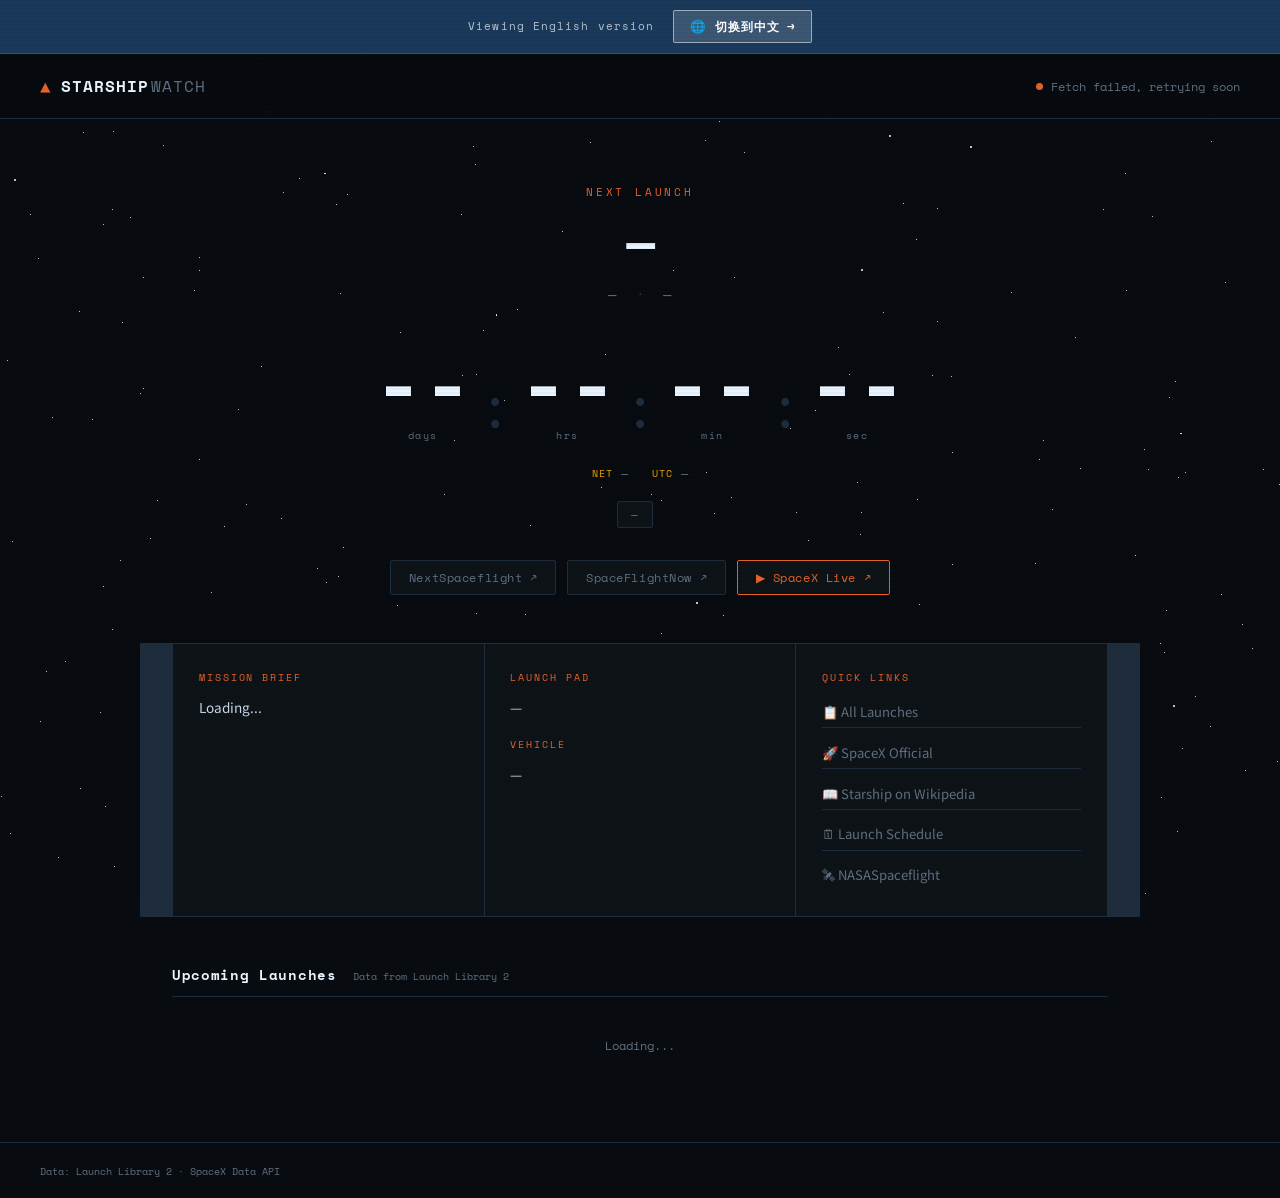
==== en.html @ 59e07bd3 "init: starship tracker" ====
<!DOCTYPE html>
<html lang="en">
<head>
<meta charset="UTF-8">
<meta name="viewport" content="width=device-width, initial-scale=1.0">
<title>Starship Watch — Launch Tracker</title>
<link rel="preconnect" href="https://fonts.googleapis.com">
<link href="https://fonts.googleapis.com/css2?family=Space+Mono:wght@400;700&family=Noto+Sans+SC:wght@300;400;500&display=swap" rel="stylesheet">
<link rel="stylesheet" href="style.css">
</head>
<body>

<div class="starfield" id="starfield"></div>

<div class="lang-banner lang-banner-en">
  <span class="lang-banner-label">Viewing English version</span>
  <a href="index.html" class="lang-switch-btn">
    <span>🌐</span>
    切换到中文
    <span class="lang-switch-arrow">→</span>
  </a>
</div>

<header>
  <div class="logo">
    <span class="logo-mark">▲</span>
    <span class="logo-text">STARSHIP<span class="logo-sub">WATCH</span></span>
  </div>
  <div class="header-status">
    <span class="pulse-dot" id="statusDot"></span>
    <span id="statusText">Connecting...</span>
  </div>
</header>

<main>
  <section class="hero">
    <div class="hero-label">Next Launch</div>
    <h1 class="mission-name" id="missionName">—</h1>
    <div class="mission-meta">
      <span id="rocketName">—</span>
      <span class="sep">·</span>
      <span id="padName">—</span>
    </div>
    <div class="countdown" id="countdown">
      <div class="cd-block"><span class="cd-num" id="cd-d">--</span><span class="cd-label">days</span></div>
      <div class="cd-sep">:</div>
      <div class="cd-block"><span class="cd-num" id="cd-h">--</span><span class="cd-label">hrs</span></div>
      <div class="cd-sep">:</div>
      <div class="cd-block"><span class="cd-num" id="cd-m">--</span><span class="cd-label">min</span></div>
      <div class="cd-sep">:</div>
      <div class="cd-block"><span class="cd-num" id="cd-s">--</span><span class="cd-label">sec</span></div>
    </div>
    <div class="launch-time-row">
      <span class="launch-time-label">NET</span>
      <span id="launchTimeLocal">—</span>
      <span class="launch-time-label" style="margin-left:1rem">UTC</span>
      <span id="launchTimeUTC">—</span>
    </div>
    <div class="status-badge-row">
      <span class="status-badge" id="statusBadge">—</span>
      <span class="prob-badge" id="probBadge"></span>
    </div>
    <div class="hero-links">
      <a id="linkNSF" href="https://nextspaceflight.com" target="_blank" class="ext-btn">NextSpaceflight ↗</a>
      <a id="linkSFN" href="https://spaceflightnow.com" target="_blank" class="ext-btn">SpaceFlightNow ↗</a>
      <a id="linkYT"  href="https://www.youtube.com/@SpaceX" target="_blank" class="ext-btn live-btn">▶ SpaceX Live ↗</a>
    </div>
  </section>

  <section class="info-grid">
    <div class="info-card">
      <div class="info-card-title">Mission Brief</div>
      <div class="info-card-body" id="missionDesc">Loading...</div>
    </div>
    <div class="info-card">
      <div class="info-card-title">Launch Pad</div>
      <div class="info-card-body" id="padInfo">—</div>
      <div class="info-card-title" style="margin-top:1.2rem">Vehicle</div>
      <div class="info-card-body" id="rocketInfo">—</div>
    </div>
    <div class="info-card">
      <div class="info-card-title">Quick Links</div>
      <div class="links-list">
        <a href="https://nextspaceflight.com/launches" target="_blank" class="link-item">📋 All Launches</a>
        <a href="https://www.spacex.com/launches" target="_blank" class="link-item">🚀 SpaceX Official</a>
        <a href="https://en.wikipedia.org/wiki/Starship_(rocket)" target="_blank" class="link-item">📖 Starship on Wikipedia</a>
        <a href="https://spaceflightnow.com/launch-schedule/" target="_blank" class="link-item">🗓 Launch Schedule</a>
        <a href="https://www.nasaspaceflight.com" target="_blank" class="link-item">🛰 NASASpaceflight</a>
      </div>
    </div>
  </section>

  <section class="upcoming">
    <div class="section-header">
      <h2>Upcoming Launches</h2>
      <span class="section-sub">Data from Launch Library 2</span>
    </div>
    <div id="upcomingList" class="launch-list">
      <div class="loading-row">Loading...</div>
    </div>
  </section>
</main>

<footer>
  <span>Data: <a href="https://ll.thespacedevs.com" target="_blank">Launch Library 2</a> · <a href="https://api.spacexdata.com" target="_blank">SpaceX Data API</a></span>
  <span id="lastUpdated"></span>
</footer>

<script>
window.LOCALE = {
  connecting: 'Connecting...', updated: 'Updated', noData: 'No data',
  loading: 'Loading...', fallback: 'Using fallback source', fetchFail: 'Fetch failed, retrying soon',
  noDesc: 'No mission description available.', fallbackDesc: 'No description (SpaceX Data API)',
  dateLocale: 'en-US', timeLabels: ['days','hrs','min','sec'],
};
</script>
<script src="app.js"></script>
</body>
</html>
---- style.css ----
:root {
  --bg: #080c10;
  --bg2: #0e1318;
  --bg3: #141b22;
  --border: #1e2d3d;
  --accent: #e8622a;
  --accent2: #f0a500;
  --text: #c8d8e8;
  --text-dim: #607080;
  --text-bright: #eaf4ff;
  --green: #2ec4a0;
  --mono: 'Space Mono', monospace;
  --sans: 'Noto Sans SC', sans-serif;
}

* { box-sizing: border-box; margin: 0; padding: 0; }

html { scroll-behavior: smooth; }

body {
  background: var(--bg);
  color: var(--text);
  font-family: var(--sans);
  min-height: 100vh;
  overflow-x: hidden;
}

/* Starfield */
.starfield {
  position: fixed;
  inset: 0;
  pointer-events: none;
  z-index: 0;
}
.star {
  position: absolute;
  border-radius: 50%;
  background: #fff;
  animation: twinkle var(--d, 3s) ease-in-out infinite var(--delay, 0s);
}
@keyframes twinkle {
  0%, 100% { opacity: var(--min, 0.1); }
  50% { opacity: var(--max, 0.8); }
}

/* Layout */
header, main, footer { position: relative; z-index: 1; }

header {
  display: flex;
  align-items: center;
  justify-content: space-between;
  padding: 1.2rem 2.5rem;
  border-bottom: 1px solid var(--border);
  background: rgba(8,12,16,0.85);
  backdrop-filter: blur(12px);
  position: sticky;
  top: 0;
  z-index: 100;
}

.logo {
  display: flex;
  align-items: center;
  gap: 0.6rem;
  font-family: var(--mono);
  letter-spacing: 0.06em;
}
.logo-mark {
  color: var(--accent);
  font-size: 1.1rem;
}
.logo-text {
  font-size: 1rem;
  font-weight: 700;
  color: var(--text-bright);
}
.logo-sub {
  color: var(--text-dim);
  font-weight: 400;
  margin-left: 0.15em;
}

.header-status {
  display: flex;
  align-items: center;
  gap: 0.5rem;
  font-family: var(--mono);
  font-size: 0.72rem;
  color: var(--text-dim);
}

.pulse-dot {
  width: 7px;
  height: 7px;
  border-radius: 50%;
  background: var(--text-dim);
  transition: background 0.4s;
}
.pulse-dot.live {
  background: var(--green);
  box-shadow: 0 0 0 0 rgba(46,196,160,0.5);
  animation: pulse-ring 1.8s ease-out infinite;
}
.pulse-dot.error { background: var(--accent); }

@keyframes pulse-ring {
  0% { box-shadow: 0 0 0 0 rgba(46,196,160,0.5); }
  70% { box-shadow: 0 0 0 8px rgba(46,196,160,0); }
  100% { box-shadow: 0 0 0 0 rgba(46,196,160,0); }
}

/* Hero */
.hero {
  max-width: 860px;
  margin: 4rem auto 3rem;
  padding: 0 2rem;
  text-align: center;
}

.hero-label {
  font-family: var(--mono);
  font-size: 0.7rem;
  letter-spacing: 0.25em;
  color: var(--accent);
  text-transform: uppercase;
  margin-bottom: 1rem;
}

.mission-name {
  font-family: var(--mono);
  font-size: clamp(1.8rem, 5vw, 3rem);
  font-weight: 700;
  color: var(--text-bright);
  letter-spacing: -0.01em;
  line-height: 1.1;
  margin-bottom: 0.6rem;
  min-height: 1.2em;
}

.mission-meta {
  font-size: 0.85rem;
  color: var(--text-dim);
  margin-bottom: 2.5rem;
  font-family: var(--mono);
}
.sep { margin: 0 0.6rem; opacity: 0.4; }

/* Countdown */
.countdown {
  display: flex;
  align-items: flex-end;
  justify-content: center;
  gap: 0.4rem;
  margin-bottom: 1.4rem;
}

.cd-block {
  display: flex;
  flex-direction: column;
  align-items: center;
}

.cd-num {
  font-family: var(--mono);
  font-size: clamp(2.8rem, 8vw, 5rem);
  font-weight: 700;
  color: var(--text-bright);
  line-height: 1;
  min-width: 2ch;
  text-align: center;
  transition: color 0.3s;
}

.cd-label {
  font-family: var(--mono);
  font-size: 0.6rem;
  color: var(--text-dim);
  letter-spacing: 0.15em;
  margin-top: 0.3rem;
}

.cd-sep {
  font-family: var(--mono);
  font-size: clamp(2rem, 5vw, 3.5rem);
  color: var(--border);
  padding-bottom: 0.5rem;
  line-height: 1;
}

.launch-time-row {
  font-family: var(--mono);
  font-size: 0.72rem;
  color: var(--text-dim);
  margin-bottom: 1.2rem;
  display: flex;
  align-items: center;
  justify-content: center;
  gap: 0.5rem;
  flex-wrap: wrap;
}
.launch-time-label {
  color: var(--accent2);
  font-size: 0.62rem;
  letter-spacing: 0.1em;
}

.status-badge-row {
  display: flex;
  align-items: center;
  justify-content: center;
  gap: 0.6rem;
  margin-bottom: 2rem;
}

.status-badge {
  font-family: var(--mono);
  font-size: 0.7rem;
  letter-spacing: 0.1em;
  padding: 0.25rem 0.8rem;
  border-radius: 2px;
  border: 1px solid var(--border);
  color: var(--text-dim);
  background: var(--bg2);
}
.status-badge.go { border-color: var(--green); color: var(--green); background: rgba(46,196,160,0.08); }
.status-badge.tbd { border-color: var(--accent2); color: var(--accent2); background: rgba(240,165,0,0.08); }
.status-badge.success { border-color: var(--green); color: var(--green); }
.status-badge.failure { border-color: var(--accent); color: var(--accent); }

.prob-badge {
  font-family: var(--mono);
  font-size: 0.7rem;
  color: var(--text-dim);
}

/* Hero link buttons */
.hero-links {
  display: flex;
  gap: 0.7rem;
  justify-content: center;
  flex-wrap: wrap;
}

.ext-btn {
  font-family: var(--mono);
  font-size: 0.72rem;
  padding: 0.5rem 1.1rem;
  border: 1px solid var(--border);
  color: var(--text-dim);
  text-decoration: none;
  border-radius: 2px;
  background: var(--bg2);
  transition: all 0.2s;
  letter-spacing: 0.05em;
}
.ext-btn:hover {
  border-color: var(--text-dim);
  color: var(--text-bright);
  background: var(--bg3);
}
.live-btn {
  border-color: var(--accent);
  color: var(--accent);
}
.live-btn:hover {
  background: rgba(232,98,42,0.1);
  color: var(--accent);
}

/* Info grid */
.info-grid {
  max-width: 1000px;
  margin: 0 auto 3rem;
  padding: 0 2rem;
  display: grid;
  grid-template-columns: 1fr 1fr 1fr;
  gap: 1px;
  background: var(--border);
  border: 1px solid var(--border);
}

@media (max-width: 700px) {
  .info-grid { grid-template-columns: 1fr; }
}

.info-card {
  background: var(--bg2);
  padding: 1.6rem;
}

.info-card-title {
  font-family: var(--mono);
  font-size: 0.62rem;
  letter-spacing: 0.2em;
  text-transform: uppercase;
  color: var(--accent);
  margin-bottom: 0.7rem;
}

.info-card-body {
  font-size: 0.85rem;
  color: var(--text);
  line-height: 1.65;
}

.links-list {
  display: flex;
  flex-direction: column;
  gap: 0.5rem;
}

.link-item {
  font-size: 0.82rem;
  color: var(--text-dim);
  text-decoration: none;
  padding: 0.4rem 0;
  border-bottom: 1px solid var(--border);
  transition: color 0.2s;
  display: block;
}
.link-item:hover { color: var(--text-bright); }
.link-item:last-child { border-bottom: none; }

/* Upcoming section */
.upcoming {
  max-width: 1000px;
  margin: 0 auto 4rem;
  padding: 0 2rem;
}

.section-header {
  display: flex;
  align-items: baseline;
  gap: 1rem;
  margin-bottom: 1rem;
  padding-bottom: 0.7rem;
  border-bottom: 1px solid var(--border);
}

.section-header h2 {
  font-family: var(--mono);
  font-size: 0.85rem;
  font-weight: 700;
  color: var(--text-bright);
  letter-spacing: 0.05em;
}

.section-sub {
  font-family: var(--mono);
  font-size: 0.65rem;
  color: var(--text-dim);
}

.launch-list { display: flex; flex-direction: column; }

.loading-row {
  font-family: var(--mono);
  font-size: 0.75rem;
  color: var(--text-dim);
  padding: 1.5rem 0;
  text-align: center;
}

.launch-row {
  display: grid;
  grid-template-columns: 8rem 1fr auto;
  align-items: center;
  gap: 1.2rem;
  padding: 0.9rem 1rem;
  border-bottom: 1px solid var(--border);
  background: transparent;
  transition: background 0.15s;
  cursor: default;
}
.launch-row:hover { background: var(--bg2); }
.launch-row.is-next { border-left: 2px solid var(--accent); }

.launch-row-date {
  font-family: var(--mono);
  font-size: 0.7rem;
  color: var(--text-dim);
  line-height: 1.5;
}

.launch-row-name {
  font-size: 0.85rem;
  color: var(--text);
  font-weight: 500;
}
.launch-row-rocket {
  font-family: var(--mono);
  font-size: 0.65rem;
  color: var(--text-dim);
  margin-top: 0.2rem;
}

.launch-row-badge {
  font-family: var(--mono);
  font-size: 0.6rem;
  padding: 0.15rem 0.5rem;
  border-radius: 2px;
  border: 1px solid var(--border);
  color: var(--text-dim);
  white-space: nowrap;
}
.launch-row-badge.go { border-color: var(--green); color: var(--green); }
.launch-row-badge.tbd { border-color: var(--accent2); color: var(--accent2); }

@media (max-width: 500px) {
  .launch-row { grid-template-columns: 6rem 1fr; }
  .launch-row-badge { display: none; }
  .countdown { gap: 0.2rem; }
  header { padding: 1rem 1.2rem; }
}

/* Footer */
footer {
  border-top: 1px solid var(--border);
  padding: 1.2rem 2.5rem;
  display: flex;
  justify-content: space-between;
  font-family: var(--mono);
  font-size: 0.65rem;
  color: var(--text-dim);
  flex-wrap: wrap;
  gap: 0.5rem;
}
footer a { color: var(--text-dim); text-decoration: none; }
footer a:hover { color: var(--text); }

/* Language switcher banner */
.lang-banner {
  display: flex;
  align-items: center;
  justify-content: center;
  gap: 1.2rem;
  padding: 0.65rem 2rem;
  background: var(--accent);
  position: relative;
  z-index: 200;
}
.lang-banner-en {
  background: #1a3a5c;
  border-bottom: 1px solid #2a5a8c;
}
.lang-banner-label {
  font-family: var(--mono);
  font-size: 0.68rem;
  letter-spacing: 0.1em;
  color: rgba(255,255,255,0.7);
}
.lang-switch-btn {
  display: inline-flex;
  align-items: center;
  gap: 0.45rem;
  font-family: var(--mono);
  font-size: 0.78rem;
  font-weight: 700;
  letter-spacing: 0.08em;
  color: #fff;
  text-decoration: none;
  background: rgba(255,255,255,0.15);
  border: 1.5px solid rgba(255,255,255,0.5);
  padding: 0.35rem 1rem;
  border-radius: 2px;
  transition: all 0.18s;
}
.lang-switch-btn:hover {
  background: rgba(255,255,255,0.28);
  border-color: #fff;
  transform: translateX(3px);
}
.lang-switch-arrow { transition: transform 0.18s; }
.lang-switch-btn:hover .lang-switch-arrow { transform: translateX(4px); }
@media (max-width: 500px) {
  .lang-banner { flex-direction: column; gap: 0.5rem; padding: 0.7rem 1rem; }
  .lang-banner-label { font-size: 0.62rem; }
}

/* Scan line effect */
body::after {
  content: '';
  position: fixed;
  inset: 0;
  pointer-events: none;
  background: repeating-linear-gradient(
    0deg,
    transparent,
    transparent 2px,
    rgba(0,0,0,0.03) 2px,
    rgba(0,0,0,0.03) 4px
  );
  z-index: 999;
}
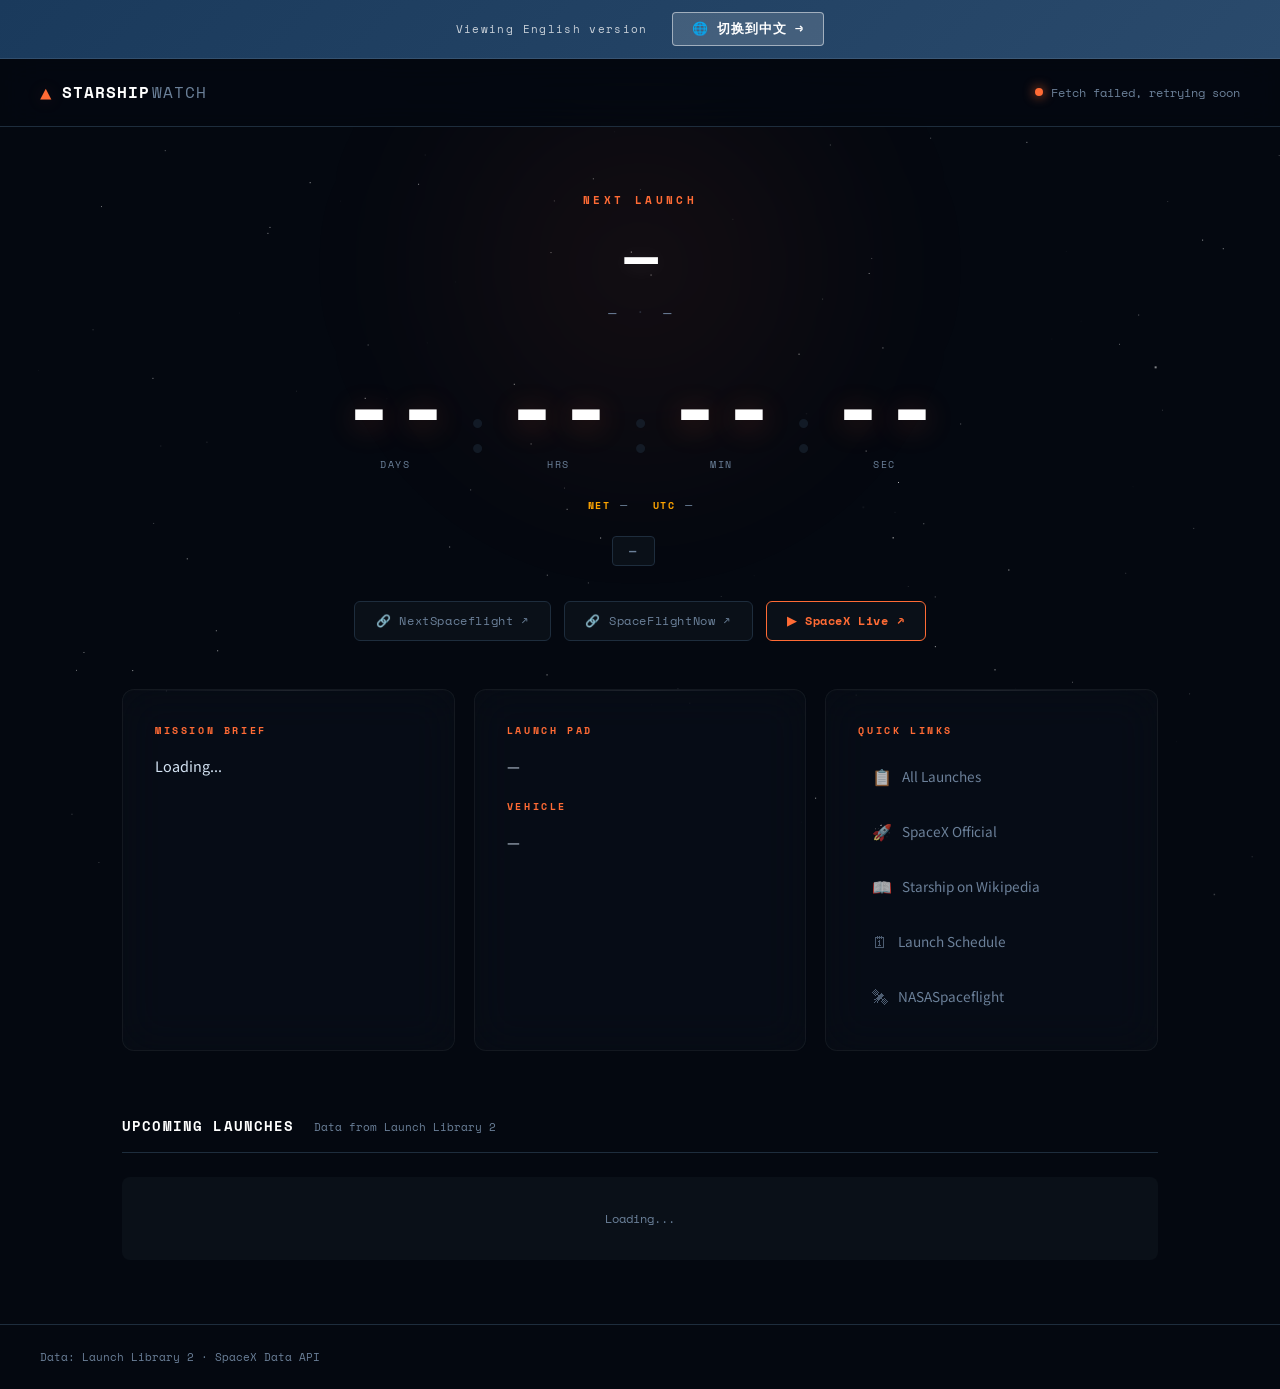
==== commit 6ac263ac: "Rename en-v2.html to en.html" ====
--- a/en.html
+++ b/en.html
@@ -4,24 +4,85 @@
 <meta charset="UTF-8">
 <meta name="viewport" content="width=device-width, initial-scale=1.0">
 <title>Starship Watch — Launch Tracker</title>
+
+<!-- Optimized font loading -->
 <link rel="preconnect" href="https://fonts.googleapis.com">
+<link rel="preconnect" href="https://fonts.gstatic.com" crossorigin>
 <link href="https://fonts.googleapis.com/css2?family=Space+Mono:wght@400;700&family=Noto+Sans+SC:wght@300;400;500&display=swap" rel="stylesheet">
-<link rel="stylesheet" href="style.css">
+
+<!-- Critical CSS inlined for faster first paint -->
+<style>
+:root {
+  --bg: #040810;
+  --bg2: #0a1018;
+  --bg3: #121820;
+  --border: #1e2d3d;
+  --accent: #ff6b35;
+  --accent2: #ffa500;
+  --text: #d4e4f4;
+  --text-dim: #6b8099;
+  --text-bright: #ffffff;
+  --green: #00d9a3;
+  --mono: 'Space Mono', 'Courier New', monospace;
+  --sans: 'Noto Sans SC', -apple-system, BlinkMacSystemFont, sans-serif;
+}
+* { box-sizing: border-box; margin: 0; padding: 0; }
+html { scroll-behavior: smooth; }
+body {
+  background: var(--bg);
+  color: var(--text);
+  font-family: var(--sans);
+  min-height: 100vh;
+  overflow-x: hidden;
+  font-display: swap;
+}
+#starfield-canvas {
+  position: fixed;
+  inset: 0;
+  pointer-events: none;
+  z-index: 0;
+  opacity: 0;
+  transition: opacity 0.8s ease-in;
+}
+#starfield-canvas.loaded { opacity: 1; }
+</style>
+
+<link rel="stylesheet" href="style-v2.css">
+
+<!-- Google Analytics -->
+<script async src="https://www.googletagmanager.com/gtag/js?id=G-8QHQLHM57Y"></script>
+<script>
+  window.dataLayer = window.dataLayer || [];
+  function gtag(){dataLayer.push(arguments);}
+  gtag('js', new Date());
+  gtag('config', 'G-8QHQLHM57Y');
+</script>
+
+<!-- Google AdSense -->
+<script async src="https://pagead2.googlesyndication.com/pagead/js/adsbygoogle.js?client=ca-pub-1574975766873033"
+     crossorigin="anonymous"></script>
 </head>
 <body>
 
-<div class="starfield" id="starfield"></div>
+<!-- Canvas-based starfield for better performance -->
+<canvas id="starfield-canvas"></canvas>
+
+<!-- Loading skeleton -->
+<div class="loading-skeleton" id="loadingSkeleton">
+  <div class="skeleton-header"></div>
+  <div class="skeleton-hero"></div>
+</div>
 
 <div class="lang-banner lang-banner-en">
   <span class="lang-banner-label">Viewing English version</span>
-  <a href="index.html" class="lang-switch-btn">
+  <a href="zh.html" class="lang-switch-btn">
     <span>🌐</span>
     切换到中文
     <span class="lang-switch-arrow">→</span>
   </a>
 </div>
 
-<header>
+<header class="header-animated">
   <div class="logo">
     <span class="logo-mark">▲</span>
     <span class="logo-text">STARSHIP<span class="logo-sub">WATCH</span></span>
@@ -34,58 +95,115 @@
 
 <main>
   <section class="hero">
-    <div class="hero-label">Next Launch</div>
-    <h1 class="mission-name" id="missionName">—</h1>
-    <div class="mission-meta">
+    <div class="hero-glow"></div>
+    <div class="hero-label fade-in-up">Next Launch</div>
+    <h1 class="mission-name fade-in-up" id="missionName" style="animation-delay: 0.1s">—</h1>
+    <div class="mission-meta fade-in-up" style="animation-delay: 0.2s">
       <span id="rocketName">—</span>
       <span class="sep">·</span>
       <span id="padName">—</span>
     </div>
-    <div class="countdown" id="countdown">
-      <div class="cd-block"><span class="cd-num" id="cd-d">--</span><span class="cd-label">days</span></div>
+    
+    <!-- Enhanced countdown with flip animation -->
+    <div class="countdown fade-in-up" id="countdown" style="animation-delay: 0.3s">
+      <div class="cd-block">
+        <div class="cd-flip-container">
+          <span class="cd-num" id="cd-d">--</span>
+        </div>
+        <span class="cd-label">days</span>
+      </div>
       <div class="cd-sep">:</div>
-      <div class="cd-block"><span class="cd-num" id="cd-h">--</span><span class="cd-label">hrs</span></div>
+      <div class="cd-block">
+        <div class="cd-flip-container">
+          <span class="cd-num" id="cd-h">--</span>
+        </div>
+        <span class="cd-label">hrs</span>
+      </div>
       <div class="cd-sep">:</div>
-      <div class="cd-block"><span class="cd-num" id="cd-m">--</span><span class="cd-label">min</span></div>
+      <div class="cd-block">
+        <div class="cd-flip-container">
+          <span class="cd-num" id="cd-m">--</span>
+        </div>
+        <span class="cd-label">min</span>
+      </div>
       <div class="cd-sep">:</div>
-      <div class="cd-block"><span class="cd-num" id="cd-s">--</span><span class="cd-label">sec</span></div>
-    </div>
-    <div class="launch-time-row">
+      <div class="cd-block">
+        <div class="cd-flip-container">
+          <span class="cd-num" id="cd-s">--</span>
+        </div>
+        <span class="cd-label">sec</span>
+      </div>
+    </div>
+    
+    <div class="launch-time-row fade-in-up" style="animation-delay: 0.4s">
       <span class="launch-time-label">NET</span>
       <span id="launchTimeLocal">—</span>
       <span class="launch-time-label" style="margin-left:1rem">UTC</span>
       <span id="launchTimeUTC">—</span>
     </div>
-    <div class="status-badge-row">
+    
+    <div class="status-badge-row fade-in-up" style="animation-delay: 0.5s">
       <span class="status-badge" id="statusBadge">—</span>
       <span class="prob-badge" id="probBadge"></span>
     </div>
-    <div class="hero-links">
-      <a id="linkNSF" href="https://nextspaceflight.com" target="_blank" class="ext-btn">NextSpaceflight ↗</a>
-      <a id="linkSFN" href="https://spaceflightnow.com" target="_blank" class="ext-btn">SpaceFlightNow ↗</a>
-      <a id="linkYT"  href="https://www.youtube.com/@SpaceX" target="_blank" class="ext-btn live-btn">▶ SpaceX Live ↗</a>
+    
+    <div class="hero-links fade-in-up" style="animation-delay: 0.6s">
+      <a id="linkNSF" href="https://nextspaceflight.com" target="_blank" class="ext-btn">
+        <span class="btn-icon">🔗</span>
+        <span>NextSpaceflight</span>
+        <span class="btn-arrow">↗</span>
+      </a>
+      <a id="linkSFN" href="https://spaceflightnow.com" target="_blank" class="ext-btn">
+        <span class="btn-icon">🔗</span>
+        <span>SpaceFlightNow</span>
+        <span class="btn-arrow">↗</span>
+      </a>
+      <a id="linkYT" href="https://www.youtube.com/@SpaceX" target="_blank" class="ext-btn live-btn">
+        <span class="btn-icon">▶</span>
+        <span>SpaceX Live</span>
+        <span class="btn-arrow">↗</span>
+      </a>
     </div>
   </section>
 
+  <!-- Enhanced info grid with glassmorphism -->
   <section class="info-grid">
-    <div class="info-card">
+    <div class="info-card glass-card">
+      <div class="card-glow"></div>
       <div class="info-card-title">Mission Brief</div>
       <div class="info-card-body" id="missionDesc">Loading...</div>
     </div>
-    <div class="info-card">
+    <div class="info-card glass-card">
+      <div class="card-glow"></div>
       <div class="info-card-title">Launch Pad</div>
       <div class="info-card-body" id="padInfo">—</div>
       <div class="info-card-title" style="margin-top:1.2rem">Vehicle</div>
       <div class="info-card-body" id="rocketInfo">—</div>
     </div>
-    <div class="info-card">
+    <div class="info-card glass-card">
+      <div class="card-glow"></div>
       <div class="info-card-title">Quick Links</div>
       <div class="links-list">
-        <a href="https://nextspaceflight.com/launches" target="_blank" class="link-item">📋 All Launches</a>
-        <a href="https://www.spacex.com/launches" target="_blank" class="link-item">🚀 SpaceX Official</a>
-        <a href="https://en.wikipedia.org/wiki/Starship_(rocket)" target="_blank" class="link-item">📖 Starship on Wikipedia</a>
-        <a href="https://spaceflightnow.com/launch-schedule/" target="_blank" class="link-item">🗓 Launch Schedule</a>
-        <a href="https://www.nasaspaceflight.com" target="_blank" class="link-item">🛰 NASASpaceflight</a>
+        <a href="https://nextspaceflight.com/launches" target="_blank" class="link-item">
+          <span class="link-icon">📋</span>
+          <span>All Launches</span>
+        </a>
+        <a href="https://www.spacex.com/launches" target="_blank" class="link-item">
+          <span class="link-icon">🚀</span>
+          <span>SpaceX Official</span>
+        </a>
+        <a href="https://en.wikipedia.org/wiki/Starship_(rocket)" target="_blank" class="link-item">
+          <span class="link-icon">📖</span>
+          <span>Starship on Wikipedia</span>
+        </a>
+        <a href="https://spaceflightnow.com/launch-schedule/" target="_blank" class="link-item">
+          <span class="link-icon">🗓</span>
+          <span>Launch Schedule</span>
+        </a>
+        <a href="https://www.nasaspaceflight.com" target="_blank" class="link-item">
+          <span class="link-icon">🛰</span>
+          <span>NASASpaceflight</span>
+        </a>
       </div>
     </div>
   </section>
@@ -114,6 +232,6 @@
   dateLocale: 'en-US', timeLabels: ['days','hrs','min','sec'],
 };
 </script>
-<script src="app.js"></script>
+<script src="app-v2.js"></script>
 </body>
 </html>
--- a/style-v2.css
+++ b/style-v2.css
@@ -0,0 +1,770 @@
+:root {
+  --bg: #040810;
+  --bg2: #0a1018;
+  --bg3: #121820;
+  --border: #1e2d3d;
+  --accent: #ff6b35;
+  --accent2: #ffa500;
+  --text: #d4e4f4;
+  --text-dim: #6b8099;
+  --text-bright: #ffffff;
+  --green: #00d9a3;
+  --glow-accent: rgba(255, 107, 53, 0.15);
+  --glow-green: rgba(0, 217, 163, 0.15);
+  --mono: 'Space Mono', 'Courier New', monospace;
+  --sans: 'Noto Sans SC', -apple-system, BlinkMacSystemFont, sans-serif;
+}
+
+* { 
+  box-sizing: border-box; 
+  margin: 0; 
+  padding: 0; 
+}
+
+html { 
+  scroll-behavior: smooth;
+}
+
+body {
+  background: var(--bg);
+  color: var(--text);
+  font-family: var(--sans);
+  min-height: 100vh;
+  overflow-x: hidden;
+  position: relative;
+}
+
+/* Loading Skeleton */
+.loading-skeleton {
+  position: fixed;
+  inset: 0;
+  background: var(--bg);
+  z-index: 9999;
+  display: flex;
+  flex-direction: column;
+  padding: 2rem;
+  opacity: 1;
+  transition: opacity 0.4s ease-out;
+  pointer-events: none;
+}
+.loading-skeleton.hidden {
+  opacity: 0;
+}
+.skeleton-header {
+  width: 200px;
+  height: 40px;
+  background: linear-gradient(90deg, var(--bg2) 25%, var(--bg3) 50%, var(--bg2) 75%);
+  background-size: 200% 100%;
+  animation: skeleton-loading 1.5s infinite;
+  border-radius: 4px;
+  margin-bottom: 3rem;
+}
+.skeleton-hero {
+  width: 60%;
+  max-width: 500px;
+  height: 300px;
+  margin: 0 auto;
+  background: linear-gradient(90deg, var(--bg2) 25%, var(--bg3) 50%, var(--bg2) 75%);
+  background-size: 200% 100%;
+  animation: skeleton-loading 1.5s infinite;
+  border-radius: 8px;
+}
+@keyframes skeleton-loading {
+  0% { background-position: 200% 0; }
+  100% { background-position: -200% 0; }
+}
+
+/* Fade in animations */
+@keyframes fadeInUp {
+  from {
+    opacity: 0;
+    transform: translateY(30px);
+  }
+  to {
+    opacity: 1;
+    transform: translateY(0);
+  }
+}
+.fade-in-up {
+  animation: fadeInUp 0.8s cubic-bezier(0.22, 1, 0.36, 1) forwards;
+  opacity: 0;
+}
+
+/* Layout */
+header, main, footer { 
+  position: relative; 
+  z-index: 1; 
+}
+
+/* Enhanced Header with animation */
+header {
+  display: flex;
+  align-items: center;
+  justify-content: space-between;
+  padding: 1.2rem 2.5rem;
+  border-bottom: 1px solid var(--border);
+  background: rgba(4, 8, 16, 0.9);
+  backdrop-filter: blur(20px) saturate(180%);
+  position: sticky;
+  top: 0;
+  z-index: 100;
+  transition: all 0.3s ease;
+}
+.header-animated {
+  animation: slideDown 0.6s cubic-bezier(0.22, 1, 0.36, 1);
+}
+@keyframes slideDown {
+  from {
+    transform: translateY(-100%);
+    opacity: 0;
+  }
+  to {
+    transform: translateY(0);
+    opacity: 1;
+  }
+}
+
+.logo {
+  display: flex;
+  align-items: center;
+  gap: 0.6rem;
+  font-family: var(--mono);
+  letter-spacing: 0.06em;
+  transition: transform 0.3s ease;
+}
+.logo:hover {
+  transform: translateX(3px);
+}
+.logo-mark {
+  color: var(--accent);
+  font-size: 1.2rem;
+  filter: drop-shadow(0 0 8px var(--glow-accent));
+}
+.logo-text {
+  font-size: 1rem;
+  font-weight: 700;
+  color: var(--text-bright);
+}
+.logo-sub {
+  color: var(--text-dim);
+  font-weight: 400;
+  margin-left: 0.15em;
+}
+
+.header-status {
+  display: flex;
+  align-items: center;
+  gap: 0.5rem;
+  font-family: var(--mono);
+  font-size: 0.72rem;
+  color: var(--text-dim);
+}
+
+.pulse-dot {
+  width: 8px;
+  height: 8px;
+  border-radius: 50%;
+  background: var(--text-dim);
+  transition: all 0.4s cubic-bezier(0.4, 0, 0.2, 1);
+  position: relative;
+}
+.pulse-dot.live {
+  background: var(--green);
+  box-shadow: 0 0 0 0 var(--glow-green), 0 0 12px var(--green);
+  animation: pulse-ring 2s cubic-bezier(0.4, 0, 0.6, 1) infinite;
+}
+.pulse-dot.error { 
+  background: var(--accent);
+  box-shadow: 0 0 12px var(--accent);
+}
+
+@keyframes pulse-ring {
+  0% { 
+    box-shadow: 0 0 0 0 var(--glow-green), 0 0 12px var(--green);
+  }
+  50% {
+    box-shadow: 0 0 0 10px rgba(0, 217, 163, 0), 0 0 18px var(--green);
+  }
+  100% { 
+    box-shadow: 0 0 0 0 rgba(0, 217, 163, 0), 0 0 12px var(--green);
+  }
+}
+
+/* Hero Section with Glow Effect */
+.hero {
+  max-width: 900px;
+  margin: 4rem auto 3rem;
+  padding: 0 2rem;
+  text-align: center;
+  position: relative;
+}
+
+.hero-glow {
+  position: absolute;
+  top: -50%;
+  left: 50%;
+  transform: translateX(-50%);
+  width: 600px;
+  height: 600px;
+  background: radial-gradient(circle, var(--glow-accent) 0%, transparent 70%);
+  pointer-events: none;
+  opacity: 0.5;
+  filter: blur(60px);
+  z-index: -1;
+}
+
+.hero-label {
+  font-family: var(--mono);
+  font-size: 0.7rem;
+  letter-spacing: 0.3em;
+  color: var(--accent);
+  text-transform: uppercase;
+  margin-bottom: 1rem;
+  font-weight: 700;
+}
+
+.mission-name {
+  font-family: var(--mono);
+  font-size: clamp(2rem, 6vw, 3.5rem);
+  font-weight: 700;
+  color: var(--text-bright);
+  letter-spacing: -0.02em;
+  line-height: 1.1;
+  margin-bottom: 0.6rem;
+  min-height: 1.2em;
+  text-shadow: 0 2px 20px rgba(255, 255, 255, 0.1);
+}
+
+.mission-meta {
+  font-size: 0.9rem;
+  color: var(--text-dim);
+  margin-bottom: 2.5rem;
+  font-family: var(--mono);
+}
+.sep { 
+  margin: 0 0.6rem; 
+  opacity: 0.3; 
+}
+
+/* Enhanced Countdown with Flip Animation */
+.countdown {
+  display: flex;
+  align-items: flex-end;
+  justify-content: center;
+  gap: 0.5rem;
+  margin-bottom: 1.5rem;
+}
+
+.cd-block {
+  display: flex;
+  flex-direction: column;
+  align-items: center;
+}
+
+.cd-flip-container {
+  perspective: 1000px;
+  min-width: 2.2ch;
+}
+
+.cd-num {
+  font-family: var(--mono);
+  font-size: clamp(3rem, 9vw, 5.5rem);
+  font-weight: 700;
+  color: var(--text-bright);
+  line-height: 1;
+  text-align: center;
+  display: inline-block;
+  text-shadow: 0 4px 30px rgba(255, 107, 53, 0.3);
+  transition: all 0.3s cubic-bezier(0.4, 0, 0.2, 1);
+}
+
+.cd-num.urgent {
+  color: var(--accent);
+  text-shadow: 0 4px 30px var(--accent);
+  animation: urgent-pulse 1s ease-in-out infinite;
+}
+
+@keyframes urgent-pulse {
+  0%, 100% { transform: scale(1); }
+  50% { transform: scale(1.05); }
+}
+
+.cd-label {
+  font-family: var(--mono);
+  font-size: 0.65rem;
+  color: var(--text-dim);
+  letter-spacing: 0.15em;
+  margin-top: 0.4rem;
+  text-transform: uppercase;
+}
+
+.cd-sep {
+  font-family: var(--mono);
+  font-size: clamp(2.2rem, 6vw, 4rem);
+  color: var(--border);
+  padding-bottom: 0.8rem;
+  line-height: 1;
+  opacity: 0.5;
+}
+
+.launch-time-row {
+  font-family: var(--mono);
+  font-size: 0.75rem;
+  color: var(--text-dim);
+  margin-bottom: 1.4rem;
+  display: flex;
+  align-items: center;
+  justify-content: center;
+  gap: 0.6rem;
+  flex-wrap: wrap;
+}
+.launch-time-label {
+  color: var(--accent2);
+  font-size: 0.65rem;
+  letter-spacing: 0.15em;
+  font-weight: 700;
+}
+
+.status-badge-row {
+  display: flex;
+  align-items: center;
+  justify-content: center;
+  gap: 0.8rem;
+  margin-bottom: 2.2rem;
+}
+
+.status-badge {
+  font-family: var(--mono);
+  font-size: 0.72rem;
+  letter-spacing: 0.12em;
+  padding: 0.35rem 1rem;
+  border-radius: 4px;
+  border: 1.5px solid var(--border);
+  color: var(--text-dim);
+  background: var(--bg2);
+  transition: all 0.3s cubic-bezier(0.4, 0, 0.2, 1);
+  font-weight: 700;
+}
+.status-badge.go { 
+  border-color: var(--green); 
+  color: var(--green); 
+  background: rgba(0, 217, 163, 0.1);
+  box-shadow: 0 0 20px var(--glow-green);
+}
+.status-badge.tbd { 
+  border-color: var(--accent2); 
+  color: var(--accent2); 
+  background: rgba(255, 165, 0, 0.1); 
+}
+.status-badge.success { 
+  border-color: var(--green); 
+  color: var(--green); 
+}
+.status-badge.failure { 
+  border-color: var(--accent); 
+  color: var(--accent); 
+}
+
+.prob-badge {
+  font-family: var(--mono);
+  font-size: 0.72rem;
+  color: var(--text);
+  font-weight: 500;
+}
+
+/* Enhanced Hero Link Buttons */
+.hero-links {
+  display: flex;
+  gap: 0.8rem;
+  justify-content: center;
+  flex-wrap: wrap;
+}
+
+.ext-btn {
+  font-family: var(--mono);
+  font-size: 0.75rem;
+  padding: 0.65rem 1.3rem;
+  border: 1.5px solid var(--border);
+  color: var(--text-dim);
+  text-decoration: none;
+  border-radius: 6px;
+  background: var(--bg2);
+  transition: all 0.3s cubic-bezier(0.4, 0, 0.2, 1);
+  letter-spacing: 0.05em;
+  display: flex;
+  align-items: center;
+  gap: 0.5rem;
+  position: relative;
+  overflow: hidden;
+  font-weight: 500;
+}
+.ext-btn::before {
+  content: '';
+  position: absolute;
+  inset: 0;
+  background: linear-gradient(135deg, transparent 0%, var(--bg3) 100%);
+  opacity: 0;
+  transition: opacity 0.3s;
+}
+.ext-btn:hover {
+  border-color: var(--text);
+  color: var(--text-bright);
+  transform: translateY(-2px);
+  box-shadow: 0 8px 25px rgba(0, 0, 0, 0.3);
+}
+.ext-btn:hover::before {
+  opacity: 1;
+}
+.ext-btn:active {
+  transform: translateY(0);
+}
+
+.btn-icon, .btn-arrow {
+  position: relative;
+  z-index: 1;
+  transition: transform 0.3s;
+}
+.ext-btn:hover .btn-arrow {
+  transform: translate(3px, -3px);
+}
+
+.live-btn {
+  border-color: var(--accent);
+  color: var(--accent);
+  font-weight: 700;
+}
+.live-btn::before {
+  background: linear-gradient(135deg, transparent 0%, rgba(255, 107, 53, 0.15) 100%);
+}
+.live-btn:hover {
+  background: rgba(255, 107, 53, 0.15);
+  color: var(--accent);
+  border-color: var(--accent);
+  box-shadow: 0 8px 30px var(--glow-accent);
+}
+
+/* Glassmorphism Info Grid */
+.info-grid {
+  max-width: 1100px;
+  margin: 0 auto 4rem;
+  padding: 0 2rem;
+  display: grid;
+  grid-template-columns: repeat(3, 1fr);
+  gap: 1.2rem;
+}
+
+@media (max-width: 800px) {
+  .info-grid { 
+    grid-template-columns: 1fr; 
+    gap: 1rem;
+  }
+}
+
+.glass-card {
+  position: relative;
+  background: rgba(10, 16, 24, 0.6);
+  backdrop-filter: blur(20px) saturate(150%);
+  border: 1px solid rgba(255, 255, 255, 0.05);
+  border-radius: 12px;
+  padding: 2rem;
+  transition: all 0.4s cubic-bezier(0.4, 0, 0.2, 1);
+  overflow: hidden;
+}
+
+.glass-card::before {
+  content: '';
+  position: absolute;
+  top: 0;
+  left: 0;
+  right: 0;
+  height: 1px;
+  background: linear-gradient(90deg, transparent, rgba(255, 255, 255, 0.1), transparent);
+}
+
+.card-glow {
+  position: absolute;
+  top: -50%;
+  left: -50%;
+  width: 200%;
+  height: 200%;
+  background: radial-gradient(circle, var(--glow-accent) 0%, transparent 50%);
+  opacity: 0;
+  transition: opacity 0.5s;
+  pointer-events: none;
+}
+
+.glass-card:hover {
+  transform: translateY(-4px);
+  border-color: rgba(255, 107, 53, 0.3);
+  box-shadow: 0 12px 40px rgba(0, 0, 0, 0.3), 0 0 60px var(--glow-accent);
+}
+
+.glass-card:hover .card-glow {
+  opacity: 0.15;
+}
+
+.info-card-title {
+  font-family: var(--mono);
+  font-size: 0.65rem;
+  letter-spacing: 0.25em;
+  text-transform: uppercase;
+  color: var(--accent);
+  margin-bottom: 1rem;
+  font-weight: 700;
+}
+
+.info-card-body {
+  font-size: 0.9rem;
+  color: var(--text);
+  line-height: 1.7;
+}
+
+.links-list {
+  display: flex;
+  flex-direction: column;
+  gap: 0.6rem;
+}
+
+.link-item {
+  font-size: 0.85rem;
+  color: var(--text-dim);
+  text-decoration: none;
+  padding: 0.6rem 0.8rem;
+  border-radius: 6px;
+  transition: all 0.3s cubic-bezier(0.4, 0, 0.2, 1);
+  display: flex;
+  align-items: center;
+  gap: 0.6rem;
+  background: transparent;
+  border: 1px solid transparent;
+}
+.link-item:hover { 
+  color: var(--text-bright); 
+  background: rgba(255, 255, 255, 0.03);
+  border-color: var(--border);
+  transform: translateX(4px);
+}
+
+.link-icon {
+  font-size: 1rem;
+  opacity: 0.7;
+  transition: opacity 0.3s;
+}
+.link-item:hover .link-icon {
+  opacity: 1;
+}
+
+/* Upcoming Section */
+.upcoming {
+  max-width: 1100px;
+  margin: 0 auto 4rem;
+  padding: 0 2rem;
+}
+
+.section-header {
+  display: flex;
+  align-items: baseline;
+  gap: 1.2rem;
+  margin-bottom: 1.5rem;
+  padding-bottom: 1rem;
+  border-bottom: 1px solid var(--border);
+}
+
+.section-header h2 {
+  font-family: var(--mono);
+  font-size: 0.9rem;
+  font-weight: 700;
+  color: var(--text-bright);
+  letter-spacing: 0.08em;
+  text-transform: uppercase;
+}
+
+.section-sub {
+  font-family: var(--mono);
+  font-size: 0.68rem;
+  color: var(--text-dim);
+}
+
+.launch-list { 
+  display: flex; 
+  flex-direction: column; 
+  gap: 1px;
+  background: var(--border);
+  border-radius: 8px;
+  overflow: hidden;
+}
+
+.loading-row {
+  font-family: var(--mono);
+  font-size: 0.78rem;
+  color: var(--text-dim);
+  padding: 2rem;
+  text-align: center;
+  background: var(--bg2);
+}
+
+.launch-row {
+  display: grid;
+  grid-template-columns: 9rem 1fr auto;
+  align-items: center;
+  gap: 1.5rem;
+  padding: 1.2rem 1.5rem;
+  background: var(--bg2);
+  transition: all 0.3s cubic-bezier(0.4, 0, 0.2, 1);
+  cursor: default;
+  position: relative;
+}
+.launch-row:hover { 
+  background: var(--bg3);
+  transform: translateX(4px);
+}
+.launch-row.is-next { 
+  border-left: 3px solid var(--accent);
+  background: rgba(255, 107, 53, 0.05);
+}
+.launch-row.is-next::before {
+  content: 'NEXT';
+  position: absolute;
+  top: 0.5rem;
+  right: 0.5rem;
+  font-family: var(--mono);
+  font-size: 0.6rem;
+  color: var(--accent);
+  letter-spacing: 0.2em;
+  font-weight: 700;
+}
+
+.launch-row-date {
+  font-family: var(--mono);
+  font-size: 0.72rem;
+  color: var(--text-dim);
+  line-height: 1.6;
+}
+
+.launch-row-name {
+  font-size: 0.9rem;
+  color: var(--text);
+  font-weight: 500;
+  line-height: 1.4;
+}
+.launch-row-rocket {
+  font-family: var(--mono);
+  font-size: 0.68rem;
+  color: var(--text-dim);
+  margin-top: 0.3rem;
+}
+
+.launch-row-badge {
+  font-family: var(--mono);
+  font-size: 0.62rem;
+  padding: 0.25rem 0.7rem;
+  border-radius: 4px;
+  border: 1px solid var(--border);
+  color: var(--text-dim);
+  white-space: nowrap;
+  font-weight: 600;
+  letter-spacing: 0.05em;
+}
+.launch-row-badge.go { 
+  border-color: var(--green); 
+  color: var(--green);
+  background: rgba(0, 217, 163, 0.1);
+}
+.launch-row-badge.tbd { 
+  border-color: var(--accent2); 
+  color: var(--accent2);
+  background: rgba(255, 165, 0, 0.1);
+}
+
+@media (max-width: 600px) {
+  .launch-row { 
+    grid-template-columns: 7rem 1fr; 
+    gap: 1rem;
+    padding: 1rem;
+  }
+  .launch-row-badge { display: none; }
+  .countdown { gap: 0.3rem; }
+  header { padding: 1rem 1.5rem; }
+  .hero { padding: 0 1.5rem; }
+  .info-grid, .upcoming { padding: 0 1.5rem; }
+}
+
+/* Footer */
+footer {
+  border-top: 1px solid var(--border);
+  padding: 1.5rem 2.5rem;
+  display: flex;
+  justify-content: space-between;
+  font-family: var(--mono);
+  font-size: 0.68rem;
+  color: var(--text-dim);
+  flex-wrap: wrap;
+  gap: 0.7rem;
+  background: rgba(4, 8, 16, 0.5);
+}
+footer a { 
+  color: var(--text-dim); 
+  text-decoration: none; 
+  transition: color 0.3s;
+}
+footer a:hover { 
+  color: var(--text); 
+}
+
+/* Language Switcher Banner */
+.lang-banner {
+  display: flex;
+  align-items: center;
+  justify-content: center;
+  gap: 1.5rem;
+  padding: 0.75rem 2rem;
+  background: var(--accent);
+  position: relative;
+  z-index: 200;
+}
+.lang-banner-en {
+  background: linear-gradient(135deg, #1a3a5c 0%, #2a4a6c 100%);
+  border-bottom: 1px solid rgba(255, 255, 255, 0.1);
+}
+.lang-banner-label {
+  font-family: var(--mono);
+  font-size: 0.7rem;
+  letter-spacing: 0.12em;
+  color: rgba(255,255,255,0.75);
+}
+.lang-switch-btn {
+  display: inline-flex;
+  align-items: center;
+  gap: 0.5rem;
+  font-family: var(--mono);
+  font-size: 0.8rem;
+  font-weight: 700;
+  letter-spacing: 0.08em;
+  color: #fff;
+  text-decoration: none;
+  background: rgba(255,255,255,0.15);
+  border: 1.5px solid rgba(255,255,255,0.5);
+  padding: 0.4rem 1.2rem;
+  border-radius: 4px;
+  transition: all 0.25s cubic-bezier(0.4, 0, 0.2, 1);
+}
+.lang-switch-btn:hover {
+  background: rgba(255,255,255,0.3);
+  border-color: #fff;
+  transform: translateX(4px);
+  box-shadow: 0 4px 12px rgba(0, 0, 0, 0.2);
+}
+.lang-switch-arrow { 
+  transition: transform 0.25s; 
+}
+.lang-switch-btn:hover .lang-switch-arrow { 
+  transform: translateX(4px); 
+}
+@media (max-width: 600px) {
+  .lang-banner { 
+    flex-direction: column; 
+    gap: 0.6rem; 
+    padding: 0.8rem 1rem; 
+  }
+  .lang-banner-label { font-size: 0.65rem; }
+}
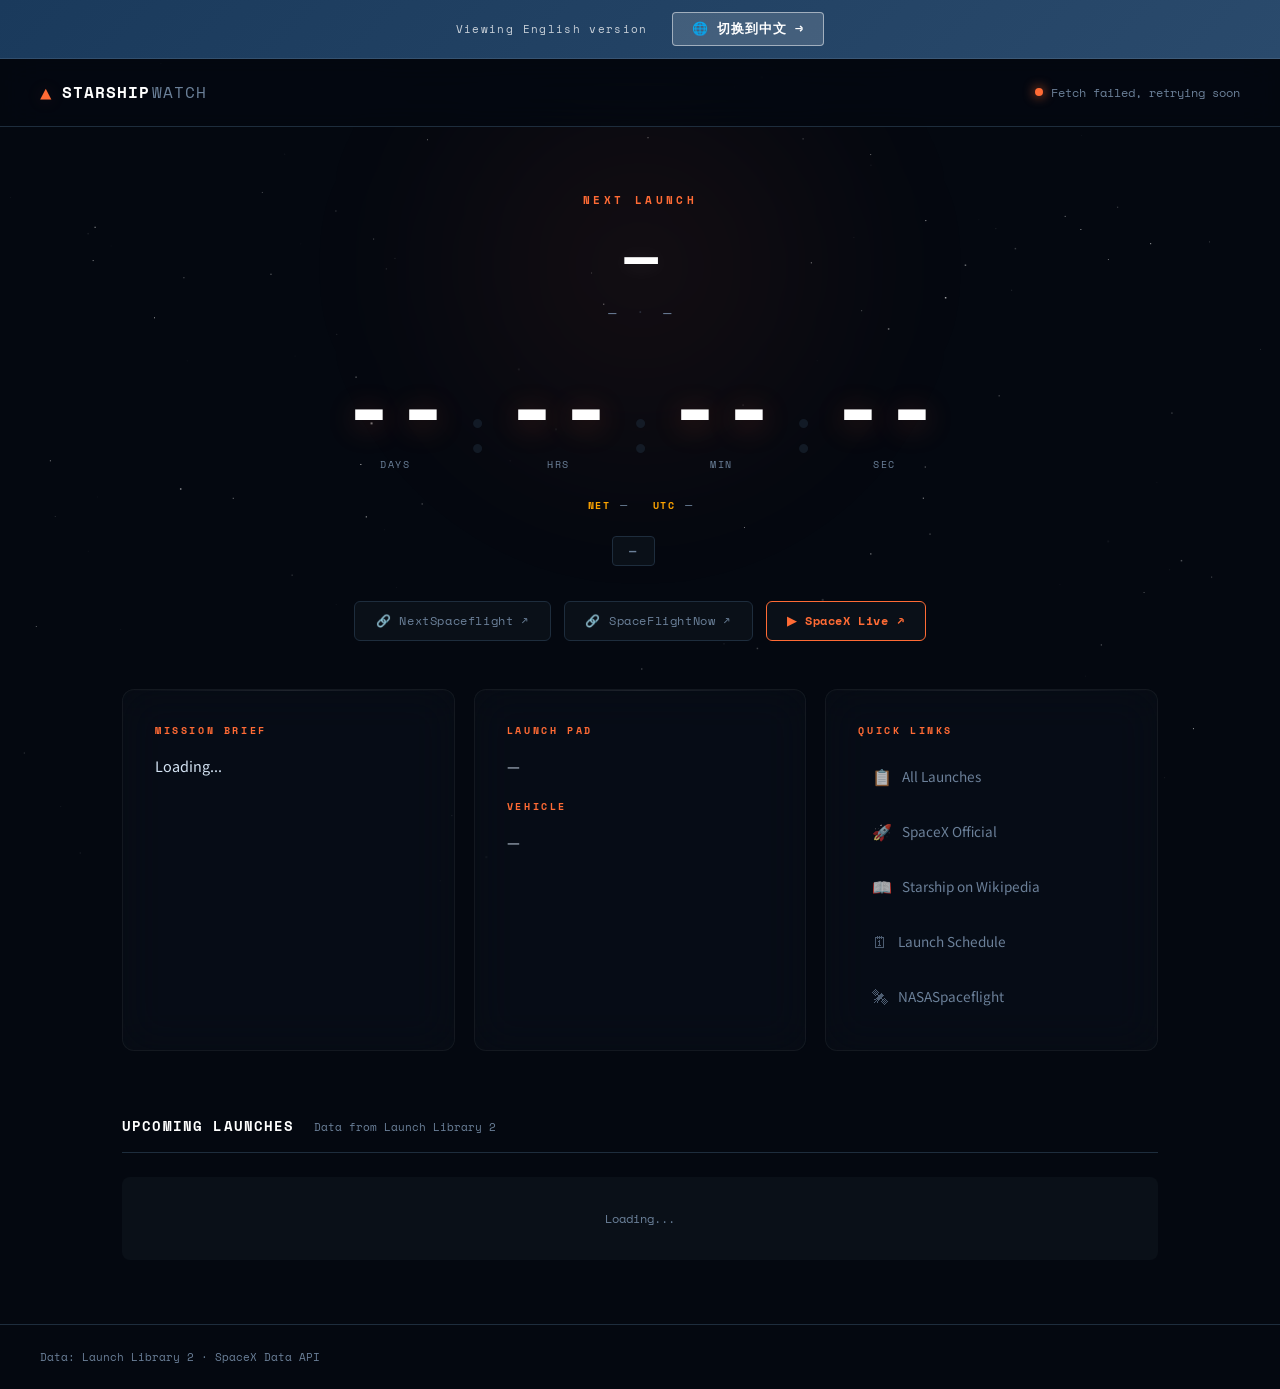
==== commit 39ab3a03: "Update en.html" ====
--- a/en.html
+++ b/en.html
@@ -47,7 +47,7 @@
 #starfield-canvas.loaded { opacity: 1; }
 </style>
 
-<link rel="stylesheet" href="style-v2.css">
+<link rel="stylesheet" href="style.css">
 
 <!-- Google Analytics -->
 <script async src="https://www.googletagmanager.com/gtag/js?id=G-8QHQLHM57Y"></script>
@@ -232,6 +232,6 @@
   dateLocale: 'en-US', timeLabels: ['days','hrs','min','sec'],
 };
 </script>
-<script src="app-v2.js"></script>
+<script src="app.js"></script>
 </body>
 </html>
--- a/style.css
+++ b/style.css
@@ -0,0 +1,770 @@
+:root {
+  --bg: #040810;
+  --bg2: #0a1018;
+  --bg3: #121820;
+  --border: #1e2d3d;
+  --accent: #ff6b35;
+  --accent2: #ffa500;
+  --text: #d4e4f4;
+  --text-dim: #6b8099;
+  --text-bright: #ffffff;
+  --green: #00d9a3;
+  --glow-accent: rgba(255, 107, 53, 0.15);
+  --glow-green: rgba(0, 217, 163, 0.15);
+  --mono: 'Space Mono', 'Courier New', monospace;
+  --sans: 'Noto Sans SC', -apple-system, BlinkMacSystemFont, sans-serif;
+}
+
+* { 
+  box-sizing: border-box; 
+  margin: 0; 
+  padding: 0; 
+}
+
+html { 
+  scroll-behavior: smooth;
+}
+
+body {
+  background: var(--bg);
+  color: var(--text);
+  font-family: var(--sans);
+  min-height: 100vh;
+  overflow-x: hidden;
+  position: relative;
+}
+
+/* Loading Skeleton */
+.loading-skeleton {
+  position: fixed;
+  inset: 0;
+  background: var(--bg);
+  z-index: 9999;
+  display: flex;
+  flex-direction: column;
+  padding: 2rem;
+  opacity: 1;
+  transition: opacity 0.4s ease-out;
+  pointer-events: none;
+}
+.loading-skeleton.hidden {
+  opacity: 0;
+}
+.skeleton-header {
+  width: 200px;
+  height: 40px;
+  background: linear-gradient(90deg, var(--bg2) 25%, var(--bg3) 50%, var(--bg2) 75%);
+  background-size: 200% 100%;
+  animation: skeleton-loading 1.5s infinite;
+  border-radius: 4px;
+  margin-bottom: 3rem;
+}
+.skeleton-hero {
+  width: 60%;
+  max-width: 500px;
+  height: 300px;
+  margin: 0 auto;
+  background: linear-gradient(90deg, var(--bg2) 25%, var(--bg3) 50%, var(--bg2) 75%);
+  background-size: 200% 100%;
+  animation: skeleton-loading 1.5s infinite;
+  border-radius: 8px;
+}
+@keyframes skeleton-loading {
+  0% { background-position: 200% 0; }
+  100% { background-position: -200% 0; }
+}
+
+/* Fade in animations */
+@keyframes fadeInUp {
+  from {
+    opacity: 0;
+    transform: translateY(30px);
+  }
+  to {
+    opacity: 1;
+    transform: translateY(0);
+  }
+}
+.fade-in-up {
+  animation: fadeInUp 0.8s cubic-bezier(0.22, 1, 0.36, 1) forwards;
+  opacity: 0;
+}
+
+/* Layout */
+header, main, footer { 
+  position: relative; 
+  z-index: 1; 
+}
+
+/* Enhanced Header with animation */
+header {
+  display: flex;
+  align-items: center;
+  justify-content: space-between;
+  padding: 1.2rem 2.5rem;
+  border-bottom: 1px solid var(--border);
+  background: rgba(4, 8, 16, 0.9);
+  backdrop-filter: blur(20px) saturate(180%);
+  position: sticky;
+  top: 0;
+  z-index: 100;
+  transition: all 0.3s ease;
+}
+.header-animated {
+  animation: slideDown 0.6s cubic-bezier(0.22, 1, 0.36, 1);
+}
+@keyframes slideDown {
+  from {
+    transform: translateY(-100%);
+    opacity: 0;
+  }
+  to {
+    transform: translateY(0);
+    opacity: 1;
+  }
+}
+
+.logo {
+  display: flex;
+  align-items: center;
+  gap: 0.6rem;
+  font-family: var(--mono);
+  letter-spacing: 0.06em;
+  transition: transform 0.3s ease;
+}
+.logo:hover {
+  transform: translateX(3px);
+}
+.logo-mark {
+  color: var(--accent);
+  font-size: 1.2rem;
+  filter: drop-shadow(0 0 8px var(--glow-accent));
+}
+.logo-text {
+  font-size: 1rem;
+  font-weight: 700;
+  color: var(--text-bright);
+}
+.logo-sub {
+  color: var(--text-dim);
+  font-weight: 400;
+  margin-left: 0.15em;
+}
+
+.header-status {
+  display: flex;
+  align-items: center;
+  gap: 0.5rem;
+  font-family: var(--mono);
+  font-size: 0.72rem;
+  color: var(--text-dim);
+}
+
+.pulse-dot {
+  width: 8px;
+  height: 8px;
+  border-radius: 50%;
+  background: var(--text-dim);
+  transition: all 0.4s cubic-bezier(0.4, 0, 0.2, 1);
+  position: relative;
+}
+.pulse-dot.live {
+  background: var(--green);
+  box-shadow: 0 0 0 0 var(--glow-green), 0 0 12px var(--green);
+  animation: pulse-ring 2s cubic-bezier(0.4, 0, 0.6, 1) infinite;
+}
+.pulse-dot.error { 
+  background: var(--accent);
+  box-shadow: 0 0 12px var(--accent);
+}
+
+@keyframes pulse-ring {
+  0% { 
+    box-shadow: 0 0 0 0 var(--glow-green), 0 0 12px var(--green);
+  }
+  50% {
+    box-shadow: 0 0 0 10px rgba(0, 217, 163, 0), 0 0 18px var(--green);
+  }
+  100% { 
+    box-shadow: 0 0 0 0 rgba(0, 217, 163, 0), 0 0 12px var(--green);
+  }
+}
+
+/* Hero Section with Glow Effect */
+.hero {
+  max-width: 900px;
+  margin: 4rem auto 3rem;
+  padding: 0 2rem;
+  text-align: center;
+  position: relative;
+}
+
+.hero-glow {
+  position: absolute;
+  top: -50%;
+  left: 50%;
+  transform: translateX(-50%);
+  width: 600px;
+  height: 600px;
+  background: radial-gradient(circle, var(--glow-accent) 0%, transparent 70%);
+  pointer-events: none;
+  opacity: 0.5;
+  filter: blur(60px);
+  z-index: -1;
+}
+
+.hero-label {
+  font-family: var(--mono);
+  font-size: 0.7rem;
+  letter-spacing: 0.3em;
+  color: var(--accent);
+  text-transform: uppercase;
+  margin-bottom: 1rem;
+  font-weight: 700;
+}
+
+.mission-name {
+  font-family: var(--mono);
+  font-size: clamp(2rem, 6vw, 3.5rem);
+  font-weight: 700;
+  color: var(--text-bright);
+  letter-spacing: -0.02em;
+  line-height: 1.1;
+  margin-bottom: 0.6rem;
+  min-height: 1.2em;
+  text-shadow: 0 2px 20px rgba(255, 255, 255, 0.1);
+}
+
+.mission-meta {
+  font-size: 0.9rem;
+  color: var(--text-dim);
+  margin-bottom: 2.5rem;
+  font-family: var(--mono);
+}
+.sep { 
+  margin: 0 0.6rem; 
+  opacity: 0.3; 
+}
+
+/* Enhanced Countdown with Flip Animation */
+.countdown {
+  display: flex;
+  align-items: flex-end;
+  justify-content: center;
+  gap: 0.5rem;
+  margin-bottom: 1.5rem;
+}
+
+.cd-block {
+  display: flex;
+  flex-direction: column;
+  align-items: center;
+}
+
+.cd-flip-container {
+  perspective: 1000px;
+  min-width: 2.2ch;
+}
+
+.cd-num {
+  font-family: var(--mono);
+  font-size: clamp(3rem, 9vw, 5.5rem);
+  font-weight: 700;
+  color: var(--text-bright);
+  line-height: 1;
+  text-align: center;
+  display: inline-block;
+  text-shadow: 0 4px 30px rgba(255, 107, 53, 0.3);
+  transition: all 0.3s cubic-bezier(0.4, 0, 0.2, 1);
+}
+
+.cd-num.urgent {
+  color: var(--accent);
+  text-shadow: 0 4px 30px var(--accent);
+  animation: urgent-pulse 1s ease-in-out infinite;
+}
+
+@keyframes urgent-pulse {
+  0%, 100% { transform: scale(1); }
+  50% { transform: scale(1.05); }
+}
+
+.cd-label {
+  font-family: var(--mono);
+  font-size: 0.65rem;
+  color: var(--text-dim);
+  letter-spacing: 0.15em;
+  margin-top: 0.4rem;
+  text-transform: uppercase;
+}
+
+.cd-sep {
+  font-family: var(--mono);
+  font-size: clamp(2.2rem, 6vw, 4rem);
+  color: var(--border);
+  padding-bottom: 0.8rem;
+  line-height: 1;
+  opacity: 0.5;
+}
+
+.launch-time-row {
+  font-family: var(--mono);
+  font-size: 0.75rem;
+  color: var(--text-dim);
+  margin-bottom: 1.4rem;
+  display: flex;
+  align-items: center;
+  justify-content: center;
+  gap: 0.6rem;
+  flex-wrap: wrap;
+}
+.launch-time-label {
+  color: var(--accent2);
+  font-size: 0.65rem;
+  letter-spacing: 0.15em;
+  font-weight: 700;
+}
+
+.status-badge-row {
+  display: flex;
+  align-items: center;
+  justify-content: center;
+  gap: 0.8rem;
+  margin-bottom: 2.2rem;
+}
+
+.status-badge {
+  font-family: var(--mono);
+  font-size: 0.72rem;
+  letter-spacing: 0.12em;
+  padding: 0.35rem 1rem;
+  border-radius: 4px;
+  border: 1.5px solid var(--border);
+  color: var(--text-dim);
+  background: var(--bg2);
+  transition: all 0.3s cubic-bezier(0.4, 0, 0.2, 1);
+  font-weight: 700;
+}
+.status-badge.go { 
+  border-color: var(--green); 
+  color: var(--green); 
+  background: rgba(0, 217, 163, 0.1);
+  box-shadow: 0 0 20px var(--glow-green);
+}
+.status-badge.tbd { 
+  border-color: var(--accent2); 
+  color: var(--accent2); 
+  background: rgba(255, 165, 0, 0.1); 
+}
+.status-badge.success { 
+  border-color: var(--green); 
+  color: var(--green); 
+}
+.status-badge.failure { 
+  border-color: var(--accent); 
+  color: var(--accent); 
+}
+
+.prob-badge {
+  font-family: var(--mono);
+  font-size: 0.72rem;
+  color: var(--text);
+  font-weight: 500;
+}
+
+/* Enhanced Hero Link Buttons */
+.hero-links {
+  display: flex;
+  gap: 0.8rem;
+  justify-content: center;
+  flex-wrap: wrap;
+}
+
+.ext-btn {
+  font-family: var(--mono);
+  font-size: 0.75rem;
+  padding: 0.65rem 1.3rem;
+  border: 1.5px solid var(--border);
+  color: var(--text-dim);
+  text-decoration: none;
+  border-radius: 6px;
+  background: var(--bg2);
+  transition: all 0.3s cubic-bezier(0.4, 0, 0.2, 1);
+  letter-spacing: 0.05em;
+  display: flex;
+  align-items: center;
+  gap: 0.5rem;
+  position: relative;
+  overflow: hidden;
+  font-weight: 500;
+}
+.ext-btn::before {
+  content: '';
+  position: absolute;
+  inset: 0;
+  background: linear-gradient(135deg, transparent 0%, var(--bg3) 100%);
+  opacity: 0;
+  transition: opacity 0.3s;
+}
+.ext-btn:hover {
+  border-color: var(--text);
+  color: var(--text-bright);
+  transform: translateY(-2px);
+  box-shadow: 0 8px 25px rgba(0, 0, 0, 0.3);
+}
+.ext-btn:hover::before {
+  opacity: 1;
+}
+.ext-btn:active {
+  transform: translateY(0);
+}
+
+.btn-icon, .btn-arrow {
+  position: relative;
+  z-index: 1;
+  transition: transform 0.3s;
+}
+.ext-btn:hover .btn-arrow {
+  transform: translate(3px, -3px);
+}
+
+.live-btn {
+  border-color: var(--accent);
+  color: var(--accent);
+  font-weight: 700;
+}
+.live-btn::before {
+  background: linear-gradient(135deg, transparent 0%, rgba(255, 107, 53, 0.15) 100%);
+}
+.live-btn:hover {
+  background: rgba(255, 107, 53, 0.15);
+  color: var(--accent);
+  border-color: var(--accent);
+  box-shadow: 0 8px 30px var(--glow-accent);
+}
+
+/* Glassmorphism Info Grid */
+.info-grid {
+  max-width: 1100px;
+  margin: 0 auto 4rem;
+  padding: 0 2rem;
+  display: grid;
+  grid-template-columns: repeat(3, 1fr);
+  gap: 1.2rem;
+}
+
+@media (max-width: 800px) {
+  .info-grid { 
+    grid-template-columns: 1fr; 
+    gap: 1rem;
+  }
+}
+
+.glass-card {
+  position: relative;
+  background: rgba(10, 16, 24, 0.6);
+  backdrop-filter: blur(20px) saturate(150%);
+  border: 1px solid rgba(255, 255, 255, 0.05);
+  border-radius: 12px;
+  padding: 2rem;
+  transition: all 0.4s cubic-bezier(0.4, 0, 0.2, 1);
+  overflow: hidden;
+}
+
+.glass-card::before {
+  content: '';
+  position: absolute;
+  top: 0;
+  left: 0;
+  right: 0;
+  height: 1px;
+  background: linear-gradient(90deg, transparent, rgba(255, 255, 255, 0.1), transparent);
+}
+
+.card-glow {
+  position: absolute;
+  top: -50%;
+  left: -50%;
+  width: 200%;
+  height: 200%;
+  background: radial-gradient(circle, var(--glow-accent) 0%, transparent 50%);
+  opacity: 0;
+  transition: opacity 0.5s;
+  pointer-events: none;
+}
+
+.glass-card:hover {
+  transform: translateY(-4px);
+  border-color: rgba(255, 107, 53, 0.3);
+  box-shadow: 0 12px 40px rgba(0, 0, 0, 0.3), 0 0 60px var(--glow-accent);
+}
+
+.glass-card:hover .card-glow {
+  opacity: 0.15;
+}
+
+.info-card-title {
+  font-family: var(--mono);
+  font-size: 0.65rem;
+  letter-spacing: 0.25em;
+  text-transform: uppercase;
+  color: var(--accent);
+  margin-bottom: 1rem;
+  font-weight: 700;
+}
+
+.info-card-body {
+  font-size: 0.9rem;
+  color: var(--text);
+  line-height: 1.7;
+}
+
+.links-list {
+  display: flex;
+  flex-direction: column;
+  gap: 0.6rem;
+}
+
+.link-item {
+  font-size: 0.85rem;
+  color: var(--text-dim);
+  text-decoration: none;
+  padding: 0.6rem 0.8rem;
+  border-radius: 6px;
+  transition: all 0.3s cubic-bezier(0.4, 0, 0.2, 1);
+  display: flex;
+  align-items: center;
+  gap: 0.6rem;
+  background: transparent;
+  border: 1px solid transparent;
+}
+.link-item:hover { 
+  color: var(--text-bright); 
+  background: rgba(255, 255, 255, 0.03);
+  border-color: var(--border);
+  transform: translateX(4px);
+}
+
+.link-icon {
+  font-size: 1rem;
+  opacity: 0.7;
+  transition: opacity 0.3s;
+}
+.link-item:hover .link-icon {
+  opacity: 1;
+}
+
+/* Upcoming Section */
+.upcoming {
+  max-width: 1100px;
+  margin: 0 auto 4rem;
+  padding: 0 2rem;
+}
+
+.section-header {
+  display: flex;
+  align-items: baseline;
+  gap: 1.2rem;
+  margin-bottom: 1.5rem;
+  padding-bottom: 1rem;
+  border-bottom: 1px solid var(--border);
+}
+
+.section-header h2 {
+  font-family: var(--mono);
+  font-size: 0.9rem;
+  font-weight: 700;
+  color: var(--text-bright);
+  letter-spacing: 0.08em;
+  text-transform: uppercase;
+}
+
+.section-sub {
+  font-family: var(--mono);
+  font-size: 0.68rem;
+  color: var(--text-dim);
+}
+
+.launch-list { 
+  display: flex; 
+  flex-direction: column; 
+  gap: 1px;
+  background: var(--border);
+  border-radius: 8px;
+  overflow: hidden;
+}
+
+.loading-row {
+  font-family: var(--mono);
+  font-size: 0.78rem;
+  color: var(--text-dim);
+  padding: 2rem;
+  text-align: center;
+  background: var(--bg2);
+}
+
+.launch-row {
+  display: grid;
+  grid-template-columns: 9rem 1fr auto;
+  align-items: center;
+  gap: 1.5rem;
+  padding: 1.2rem 1.5rem;
+  background: var(--bg2);
+  transition: all 0.3s cubic-bezier(0.4, 0, 0.2, 1);
+  cursor: default;
+  position: relative;
+}
+.launch-row:hover { 
+  background: var(--bg3);
+  transform: translateX(4px);
+}
+.launch-row.is-next { 
+  border-left: 3px solid var(--accent);
+  background: rgba(255, 107, 53, 0.05);
+}
+.launch-row.is-next::before {
+  content: 'NEXT';
+  position: absolute;
+  top: 0.5rem;
+  right: 0.5rem;
+  font-family: var(--mono);
+  font-size: 0.6rem;
+  color: var(--accent);
+  letter-spacing: 0.2em;
+  font-weight: 700;
+}
+
+.launch-row-date {
+  font-family: var(--mono);
+  font-size: 0.72rem;
+  color: var(--text-dim);
+  line-height: 1.6;
+}
+
+.launch-row-name {
+  font-size: 0.9rem;
+  color: var(--text);
+  font-weight: 500;
+  line-height: 1.4;
+}
+.launch-row-rocket {
+  font-family: var(--mono);
+  font-size: 0.68rem;
+  color: var(--text-dim);
+  margin-top: 0.3rem;
+}
+
+.launch-row-badge {
+  font-family: var(--mono);
+  font-size: 0.62rem;
+  padding: 0.25rem 0.7rem;
+  border-radius: 4px;
+  border: 1px solid var(--border);
+  color: var(--text-dim);
+  white-space: nowrap;
+  font-weight: 600;
+  letter-spacing: 0.05em;
+}
+.launch-row-badge.go { 
+  border-color: var(--green); 
+  color: var(--green);
+  background: rgba(0, 217, 163, 0.1);
+}
+.launch-row-badge.tbd { 
+  border-color: var(--accent2); 
+  color: var(--accent2);
+  background: rgba(255, 165, 0, 0.1);
+}
+
+@media (max-width: 600px) {
+  .launch-row { 
+    grid-template-columns: 7rem 1fr; 
+    gap: 1rem;
+    padding: 1rem;
+  }
+  .launch-row-badge { display: none; }
+  .countdown { gap: 0.3rem; }
+  header { padding: 1rem 1.5rem; }
+  .hero { padding: 0 1.5rem; }
+  .info-grid, .upcoming { padding: 0 1.5rem; }
+}
+
+/* Footer */
+footer {
+  border-top: 1px solid var(--border);
+  padding: 1.5rem 2.5rem;
+  display: flex;
+  justify-content: space-between;
+  font-family: var(--mono);
+  font-size: 0.68rem;
+  color: var(--text-dim);
+  flex-wrap: wrap;
+  gap: 0.7rem;
+  background: rgba(4, 8, 16, 0.5);
+}
+footer a { 
+  color: var(--text-dim); 
+  text-decoration: none; 
+  transition: color 0.3s;
+}
+footer a:hover { 
+  color: var(--text); 
+}
+
+/* Language Switcher Banner */
+.lang-banner {
+  display: flex;
+  align-items: center;
+  justify-content: center;
+  gap: 1.5rem;
+  padding: 0.75rem 2rem;
+  background: var(--accent);
+  position: relative;
+  z-index: 200;
+}
+.lang-banner-en {
+  background: linear-gradient(135deg, #1a3a5c 0%, #2a4a6c 100%);
+  border-bottom: 1px solid rgba(255, 255, 255, 0.1);
+}
+.lang-banner-label {
+  font-family: var(--mono);
+  font-size: 0.7rem;
+  letter-spacing: 0.12em;
+  color: rgba(255,255,255,0.75);
+}
+.lang-switch-btn {
+  display: inline-flex;
+  align-items: center;
+  gap: 0.5rem;
+  font-family: var(--mono);
+  font-size: 0.8rem;
+  font-weight: 700;
+  letter-spacing: 0.08em;
+  color: #fff;
+  text-decoration: none;
+  background: rgba(255,255,255,0.15);
+  border: 1.5px solid rgba(255,255,255,0.5);
+  padding: 0.4rem 1.2rem;
+  border-radius: 4px;
+  transition: all 0.25s cubic-bezier(0.4, 0, 0.2, 1);
+}
+.lang-switch-btn:hover {
+  background: rgba(255,255,255,0.3);
+  border-color: #fff;
+  transform: translateX(4px);
+  box-shadow: 0 4px 12px rgba(0, 0, 0, 0.2);
+}
+.lang-switch-arrow { 
+  transition: transform 0.25s; 
+}
+.lang-switch-btn:hover .lang-switch-arrow { 
+  transform: translateX(4px); 
+}
+@media (max-width: 600px) {
+  .lang-banner { 
+    flex-direction: column; 
+    gap: 0.6rem; 
+    padding: 0.8rem 1rem; 
+  }
+  .lang-banner-label { font-size: 0.65rem; }
+}
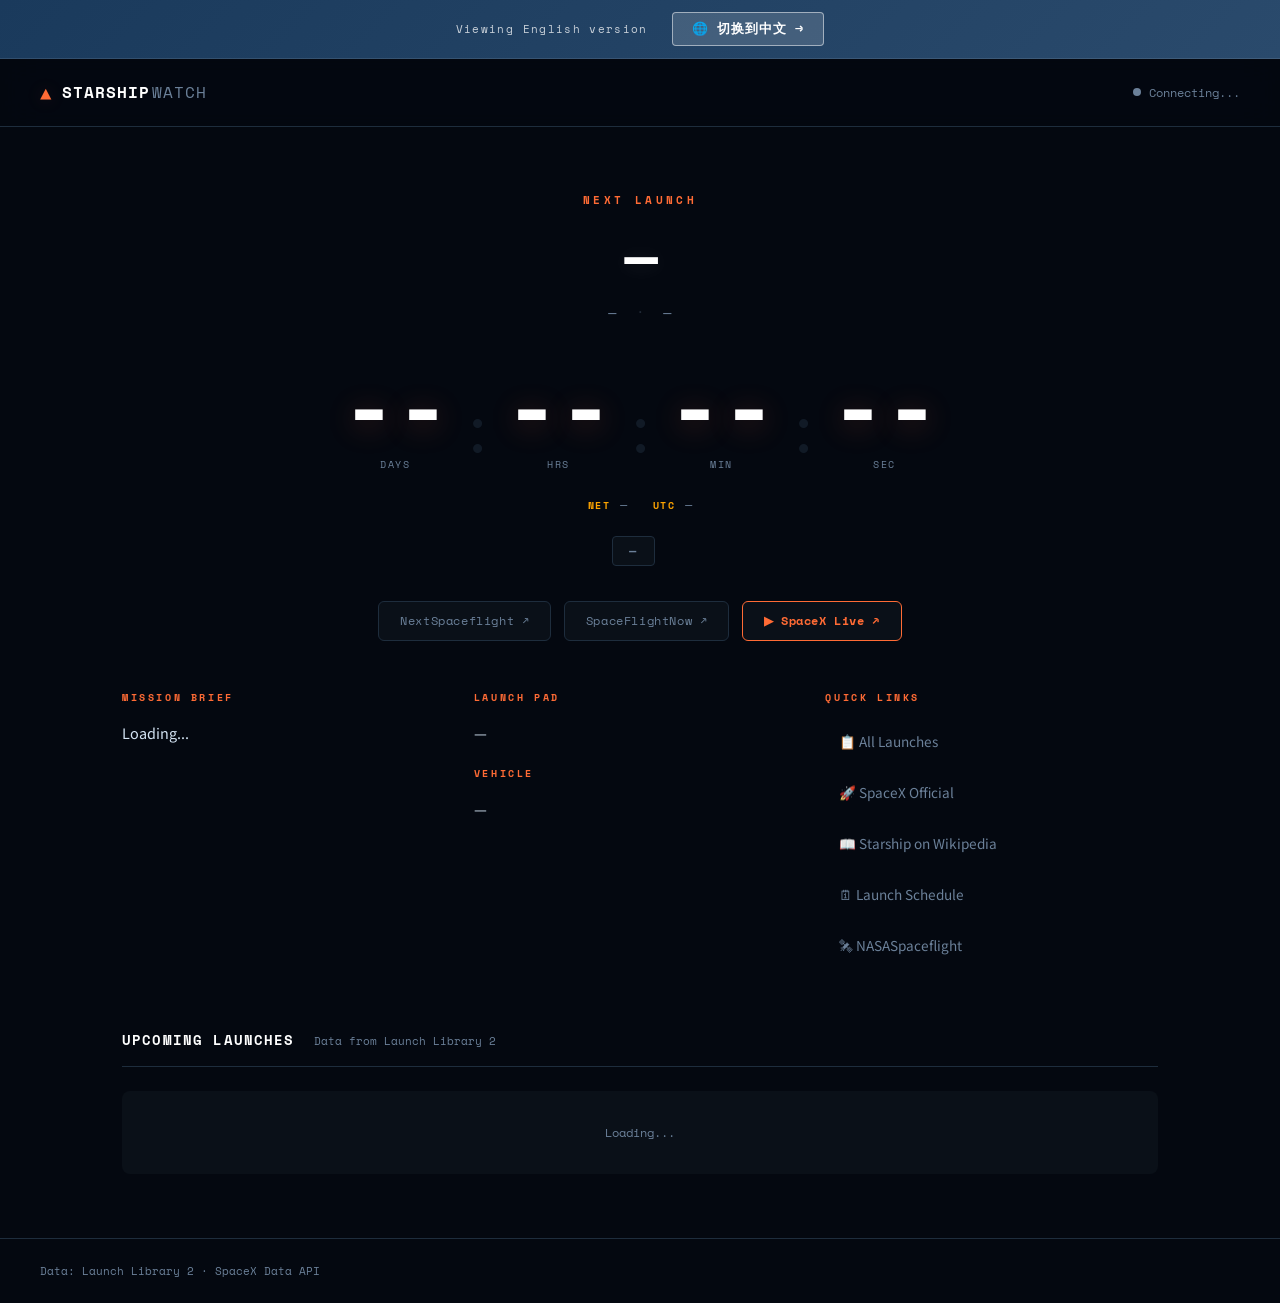
==== commit a7d0eed6: "add og tags, sitemap, robots.txt, og-cover.jpg" ====
--- a/en.html
+++ b/en.html
@@ -4,85 +4,41 @@
 <meta charset="UTF-8">
 <meta name="viewport" content="width=device-width, initial-scale=1.0">
 <title>Starship Watch — Launch Tracker</title>
-
-<!-- Optimized font loading -->
-<link rel="preconnect" href="https://fonts.googleapis.com">
-<link rel="preconnect" href="https://fonts.gstatic.com" crossorigin>
+  <meta name="description" content="Track every SpaceX Starship launch in real time. Countdowns, mission briefs, launch schedules, and live updates — all in one place.">
+  <meta property="og:type" content="website">
+  <meta property="og:site_name" content="Starship Watch">
+  <meta property="og:url" content="https://www.starship-tracker.space/en.html">
+  <meta property="og:title" content="Starship Watch — Real-time SpaceX Launch Tracker">
+  <meta property="og:description" content="Track every SpaceX Starship launch in real time. Countdowns, mission briefs, launch schedules, and live updates — all in one place.">
+  <meta property="og:image" content="https://www.starship-tracker.space/og-cover.jpg">
+  <meta property="og:locale" content="en_US">
+  <meta property="og:locale:alternate" content="zh_CN">
+  <meta name="twitter:card" content="summary_large_image">
+  <meta name="twitter:title" content="Starship Watch — Real-time SpaceX Launch Tracker">
+  <meta name="twitter:description" content="Track every SpaceX Starship launch in real time. Countdowns, mission briefs, launch schedules, and live updates — all in one place.">
+  <meta name="twitter:image" content="https://www.starship-tracker.space/og-cover.jpg">
+  <link rel="canonical" href="https://www.starship-tracker.space/en.html">
+  <link rel="alternate" hreflang="en" href="https://www.starship-tracker.space/en.html">
+  <link rel="alternate" hreflang="zh-CN" href="https://www.starship-tracker.space/zh.html">
+  <link rel="alternate" hreflang="x-default" href="https://www.starship-tracker.space/">
+  <link rel="preconnect" href="https://fonts.googleapis.com">
 <link href="https://fonts.googleapis.com/css2?family=Space+Mono:wght@400;700&family=Noto+Sans+SC:wght@300;400;500&display=swap" rel="stylesheet">
-
-<!-- Critical CSS inlined for faster first paint -->
-<style>
-:root {
-  --bg: #040810;
-  --bg2: #0a1018;
-  --bg3: #121820;
-  --border: #1e2d3d;
-  --accent: #ff6b35;
-  --accent2: #ffa500;
-  --text: #d4e4f4;
-  --text-dim: #6b8099;
-  --text-bright: #ffffff;
-  --green: #00d9a3;
-  --mono: 'Space Mono', 'Courier New', monospace;
-  --sans: 'Noto Sans SC', -apple-system, BlinkMacSystemFont, sans-serif;
-}
-* { box-sizing: border-box; margin: 0; padding: 0; }
-html { scroll-behavior: smooth; }
-body {
-  background: var(--bg);
-  color: var(--text);
-  font-family: var(--sans);
-  min-height: 100vh;
-  overflow-x: hidden;
-  font-display: swap;
-}
-#starfield-canvas {
-  position: fixed;
-  inset: 0;
-  pointer-events: none;
-  z-index: 0;
-  opacity: 0;
-  transition: opacity 0.8s ease-in;
-}
-#starfield-canvas.loaded { opacity: 1; }
-</style>
-
 <link rel="stylesheet" href="style.css">
-
-<!-- Google Analytics -->
-<script async src="https://www.googletagmanager.com/gtag/js?id=G-8QHQLHM57Y"></script>
-<script>
-  window.dataLayer = window.dataLayer || [];
-  function gtag(){dataLayer.push(arguments);}
-  gtag('js', new Date());
-  gtag('config', 'G-8QHQLHM57Y');
-</script>
-
-<!-- Google AdSense -->
-<script async src="https://pagead2.googlesyndication.com/pagead/js/adsbygoogle.js?client=ca-pub-1574975766873033"
-     crossorigin="anonymous"></script>
 </head>
 <body>
 
-<!-- Canvas-based starfield for better performance -->
-<canvas id="starfield-canvas"></canvas>
-
-<!-- Loading skeleton -->
-<div class="loading-skeleton" id="loadingSkeleton">
-  <div class="skeleton-header"></div>
-  <div class="skeleton-hero"></div>
-</div>
+<div class="starfield" id="starfield"></div>
 
 <div class="lang-banner lang-banner-en">
   <span class="lang-banner-label">Viewing English version</span>
-  <a href="zh.html" class="lang-switch-btn">
+  <a href="index.html" class="lang-switch-btn">
     <span>🌐</span>
     切换到中文
     <span class="lang-switch-arrow">→</span>
   </a>
 </div>
 
-<header class="header-animated">
+<header>
   <div class="logo">
     <span class="logo-mark">▲</span>
     <span class="logo-text">STARSHIP<span class="logo-sub">WATCH</span></span>
@@ -95,115 +51,58 @@
 
 <main>
   <section class="hero">
-    <div class="hero-glow"></div>
-    <div class="hero-label fade-in-up">Next Launch</div>
-    <h1 class="mission-name fade-in-up" id="missionName" style="animation-delay: 0.1s">—</h1>
-    <div class="mission-meta fade-in-up" style="animation-delay: 0.2s">
+    <div class="hero-label">Next Launch</div>
+    <h1 class="mission-name" id="missionName">—</h1>
+    <div class="mission-meta">
       <span id="rocketName">—</span>
       <span class="sep">·</span>
       <span id="padName">—</span>
     </div>
-    
-    <!-- Enhanced countdown with flip animation -->
-    <div class="countdown fade-in-up" id="countdown" style="animation-delay: 0.3s">
-      <div class="cd-block">
-        <div class="cd-flip-container">
-          <span class="cd-num" id="cd-d">--</span>
-        </div>
-        <span class="cd-label">days</span>
-      </div>
+    <div class="countdown" id="countdown">
+      <div class="cd-block"><span class="cd-num" id="cd-d">--</span><span class="cd-label">days</span></div>
       <div class="cd-sep">:</div>
-      <div class="cd-block">
-        <div class="cd-flip-container">
-          <span class="cd-num" id="cd-h">--</span>
-        </div>
-        <span class="cd-label">hrs</span>
-      </div>
+      <div class="cd-block"><span class="cd-num" id="cd-h">--</span><span class="cd-label">hrs</span></div>
       <div class="cd-sep">:</div>
-      <div class="cd-block">
-        <div class="cd-flip-container">
-          <span class="cd-num" id="cd-m">--</span>
-        </div>
-        <span class="cd-label">min</span>
-      </div>
+      <div class="cd-block"><span class="cd-num" id="cd-m">--</span><span class="cd-label">min</span></div>
       <div class="cd-sep">:</div>
-      <div class="cd-block">
-        <div class="cd-flip-container">
-          <span class="cd-num" id="cd-s">--</span>
-        </div>
-        <span class="cd-label">sec</span>
-      </div>
+      <div class="cd-block"><span class="cd-num" id="cd-s">--</span><span class="cd-label">sec</span></div>
     </div>
-    
-    <div class="launch-time-row fade-in-up" style="animation-delay: 0.4s">
+    <div class="launch-time-row">
       <span class="launch-time-label">NET</span>
       <span id="launchTimeLocal">—</span>
       <span class="launch-time-label" style="margin-left:1rem">UTC</span>
       <span id="launchTimeUTC">—</span>
     </div>
-    
-    <div class="status-badge-row fade-in-up" style="animation-delay: 0.5s">
+    <div class="status-badge-row">
       <span class="status-badge" id="statusBadge">—</span>
       <span class="prob-badge" id="probBadge"></span>
     </div>
-    
-    <div class="hero-links fade-in-up" style="animation-delay: 0.6s">
-      <a id="linkNSF" href="https://nextspaceflight.com" target="_blank" class="ext-btn">
-        <span class="btn-icon">🔗</span>
-        <span>NextSpaceflight</span>
-        <span class="btn-arrow">↗</span>
-      </a>
-      <a id="linkSFN" href="https://spaceflightnow.com" target="_blank" class="ext-btn">
-        <span class="btn-icon">🔗</span>
-        <span>SpaceFlightNow</span>
-        <span class="btn-arrow">↗</span>
-      </a>
-      <a id="linkYT" href="https://www.youtube.com/@SpaceX" target="_blank" class="ext-btn live-btn">
-        <span class="btn-icon">▶</span>
-        <span>SpaceX Live</span>
-        <span class="btn-arrow">↗</span>
-      </a>
+    <div class="hero-links">
+      <a id="linkNSF" href="https://nextspaceflight.com" target="_blank" class="ext-btn">NextSpaceflight ↗</a>
+      <a id="linkSFN" href="https://spaceflightnow.com" target="_blank" class="ext-btn">SpaceFlightNow ↗</a>
+      <a id="linkYT"  href="https://www.youtube.com/@SpaceX" target="_blank" class="ext-btn live-btn">▶ SpaceX Live ↗</a>
     </div>
   </section>
 
-  <!-- Enhanced info grid with glassmorphism -->
   <section class="info-grid">
-    <div class="info-card glass-card">
-      <div class="card-glow"></div>
+    <div class="info-card">
       <div class="info-card-title">Mission Brief</div>
       <div class="info-card-body" id="missionDesc">Loading...</div>
     </div>
-    <div class="info-card glass-card">
-      <div class="card-glow"></div>
+    <div class="info-card">
       <div class="info-card-title">Launch Pad</div>
       <div class="info-card-body" id="padInfo">—</div>
       <div class="info-card-title" style="margin-top:1.2rem">Vehicle</div>
       <div class="info-card-body" id="rocketInfo">—</div>
     </div>
-    <div class="info-card glass-card">
-      <div class="card-glow"></div>
+    <div class="info-card">
       <div class="info-card-title">Quick Links</div>
       <div class="links-list">
-        <a href="https://nextspaceflight.com/launches" target="_blank" class="link-item">
-          <span class="link-icon">📋</span>
-          <span>All Launches</span>
-        </a>
-        <a href="https://www.spacex.com/launches" target="_blank" class="link-item">
-          <span class="link-icon">🚀</span>
-          <span>SpaceX Official</span>
-        </a>
-        <a href="https://en.wikipedia.org/wiki/Starship_(rocket)" target="_blank" class="link-item">
-          <span class="link-icon">📖</span>
-          <span>Starship on Wikipedia</span>
-        </a>
-        <a href="https://spaceflightnow.com/launch-schedule/" target="_blank" class="link-item">
-          <span class="link-icon">🗓</span>
-          <span>Launch Schedule</span>
-        </a>
-        <a href="https://www.nasaspaceflight.com" target="_blank" class="link-item">
-          <span class="link-icon">🛰</span>
-          <span>NASASpaceflight</span>
-        </a>
+        <a href="https://nextspaceflight.com/launches" target="_blank" class="link-item">📋 All Launches</a>
+        <a href="https://www.spacex.com/launches" target="_blank" class="link-item">🚀 SpaceX Official</a>
+        <a href="https://en.wikipedia.org/wiki/Starship_(rocket)" target="_blank" class="link-item">📖 Starship on Wikipedia</a>
+        <a href="https://spaceflightnow.com/launch-schedule/" target="_blank" class="link-item">🗓 Launch Schedule</a>
+        <a href="https://www.nasaspaceflight.com" target="_blank" class="link-item">🛰 NASASpaceflight</a>
       </div>
     </div>
   </section>
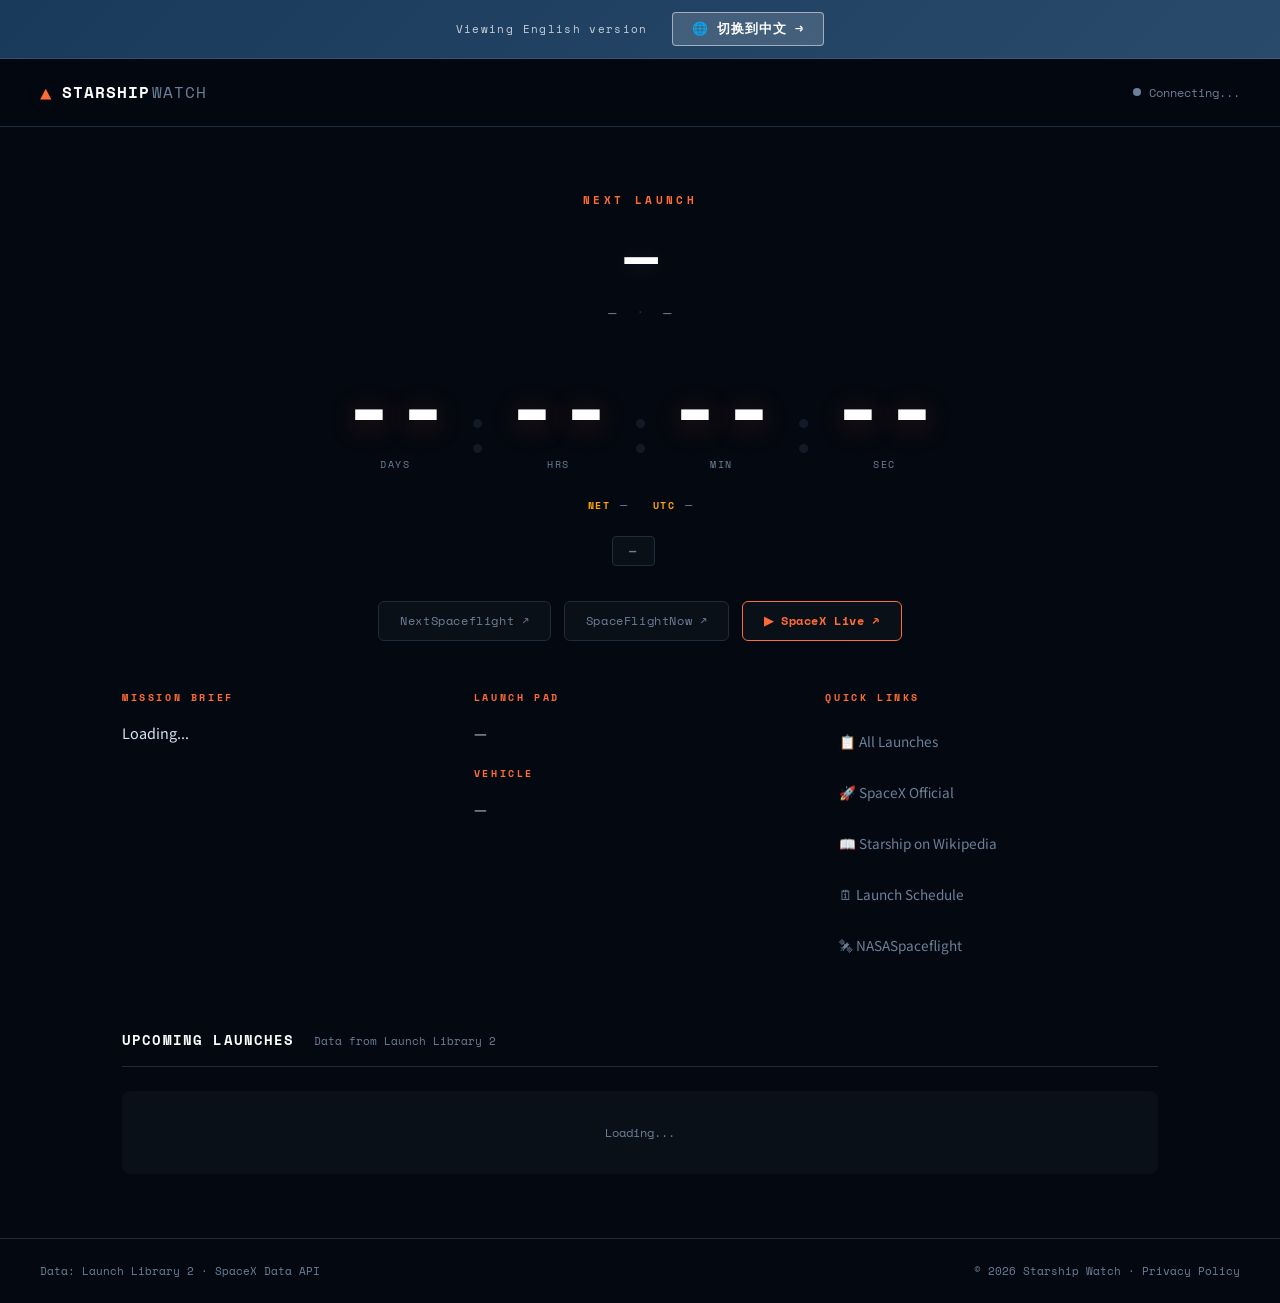
==== commit 516f032b: "add adsense, analytics, footer copyright, privacy.html" ====
--- a/en.html
+++ b/en.html
@@ -24,6 +24,11 @@
   <link rel="preconnect" href="https://fonts.googleapis.com">
 <link href="https://fonts.googleapis.com/css2?family=Space+Mono:wght@400;700&family=Noto+Sans+SC:wght@300;400;500&display=swap" rel="stylesheet">
 <link rel="stylesheet" href="style.css">
+  <!-- Google AdSense -->
+  <script async src="https://pagead2.googlesyndication.com/pagead/js/adsbygoogle.js?client=ca-pub-1574975766873033" crossorigin="anonymous"></script>
+  <!-- Google Analytics -->
+  <script async src="https://www.googletagmanager.com/gtag/js?id=G-8QHQLHM57Y"></script>
+  <script>window.dataLayer=window.dataLayer||[];function gtag(){dataLayer.push(arguments);}gtag('js',new Date());gtag('config','G-8QHQLHM57Y');</script>
 </head>
 <body>
 
@@ -121,6 +126,7 @@
 <footer>
   <span>Data: <a href="https://ll.thespacedevs.com" target="_blank">Launch Library 2</a> · <a href="https://api.spacexdata.com" target="_blank">SpaceX Data API</a></span>
   <span id="lastUpdated"></span>
+  <span>© 2026 Starship Watch · <a href="/privacy">Privacy Policy</a></span>
 </footer>
 
 <script>
